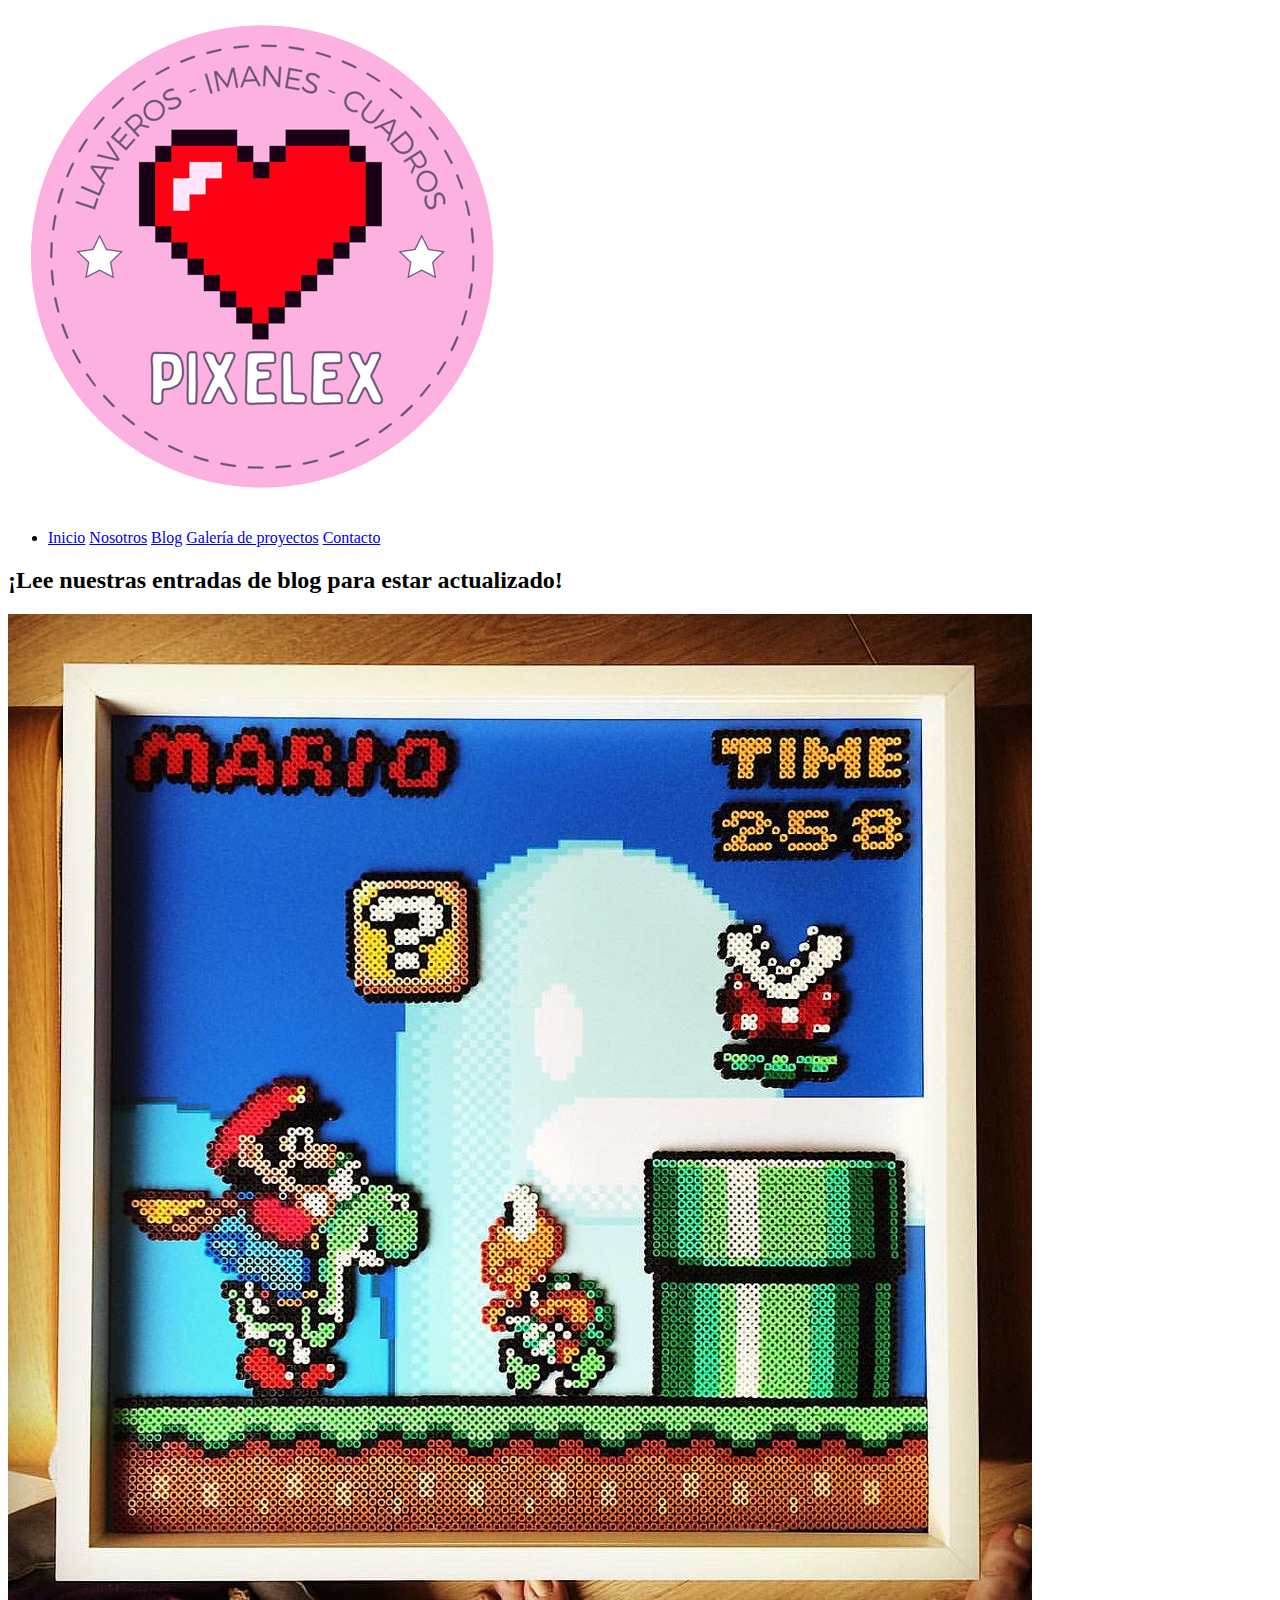
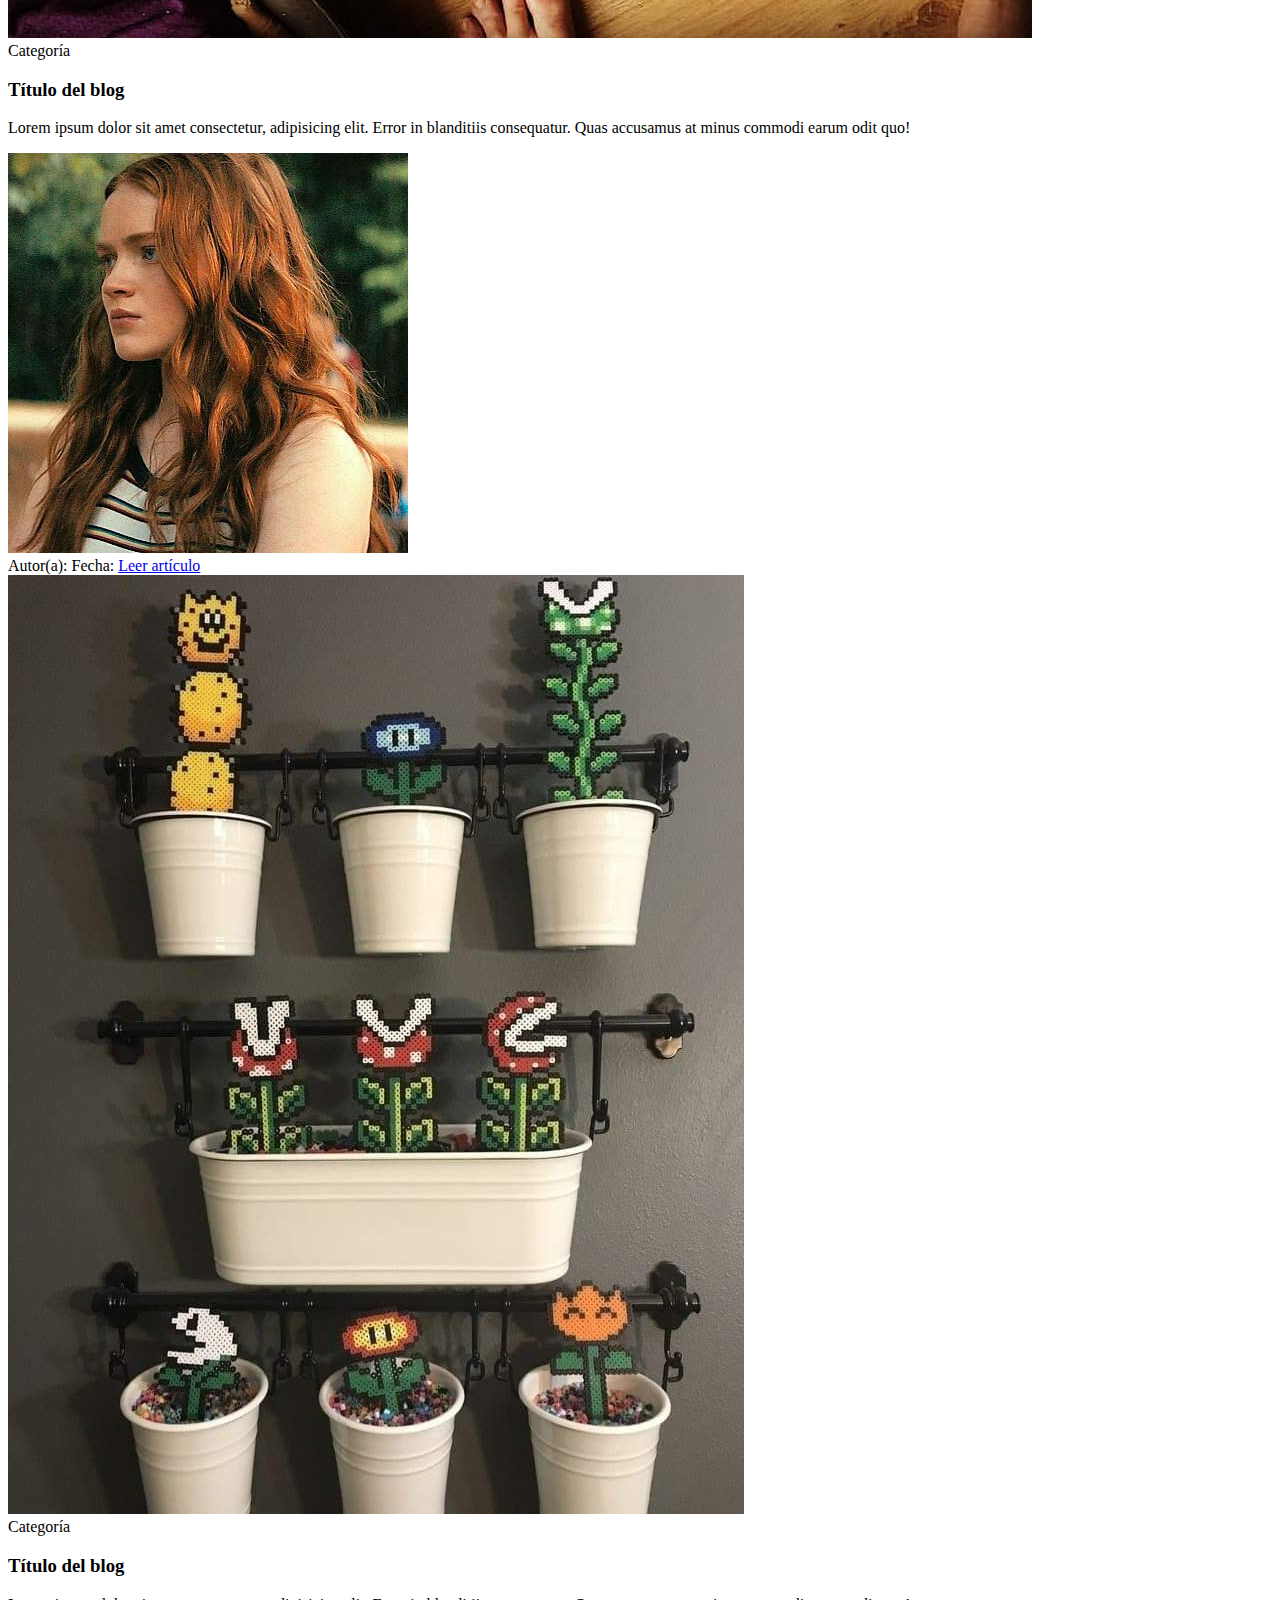
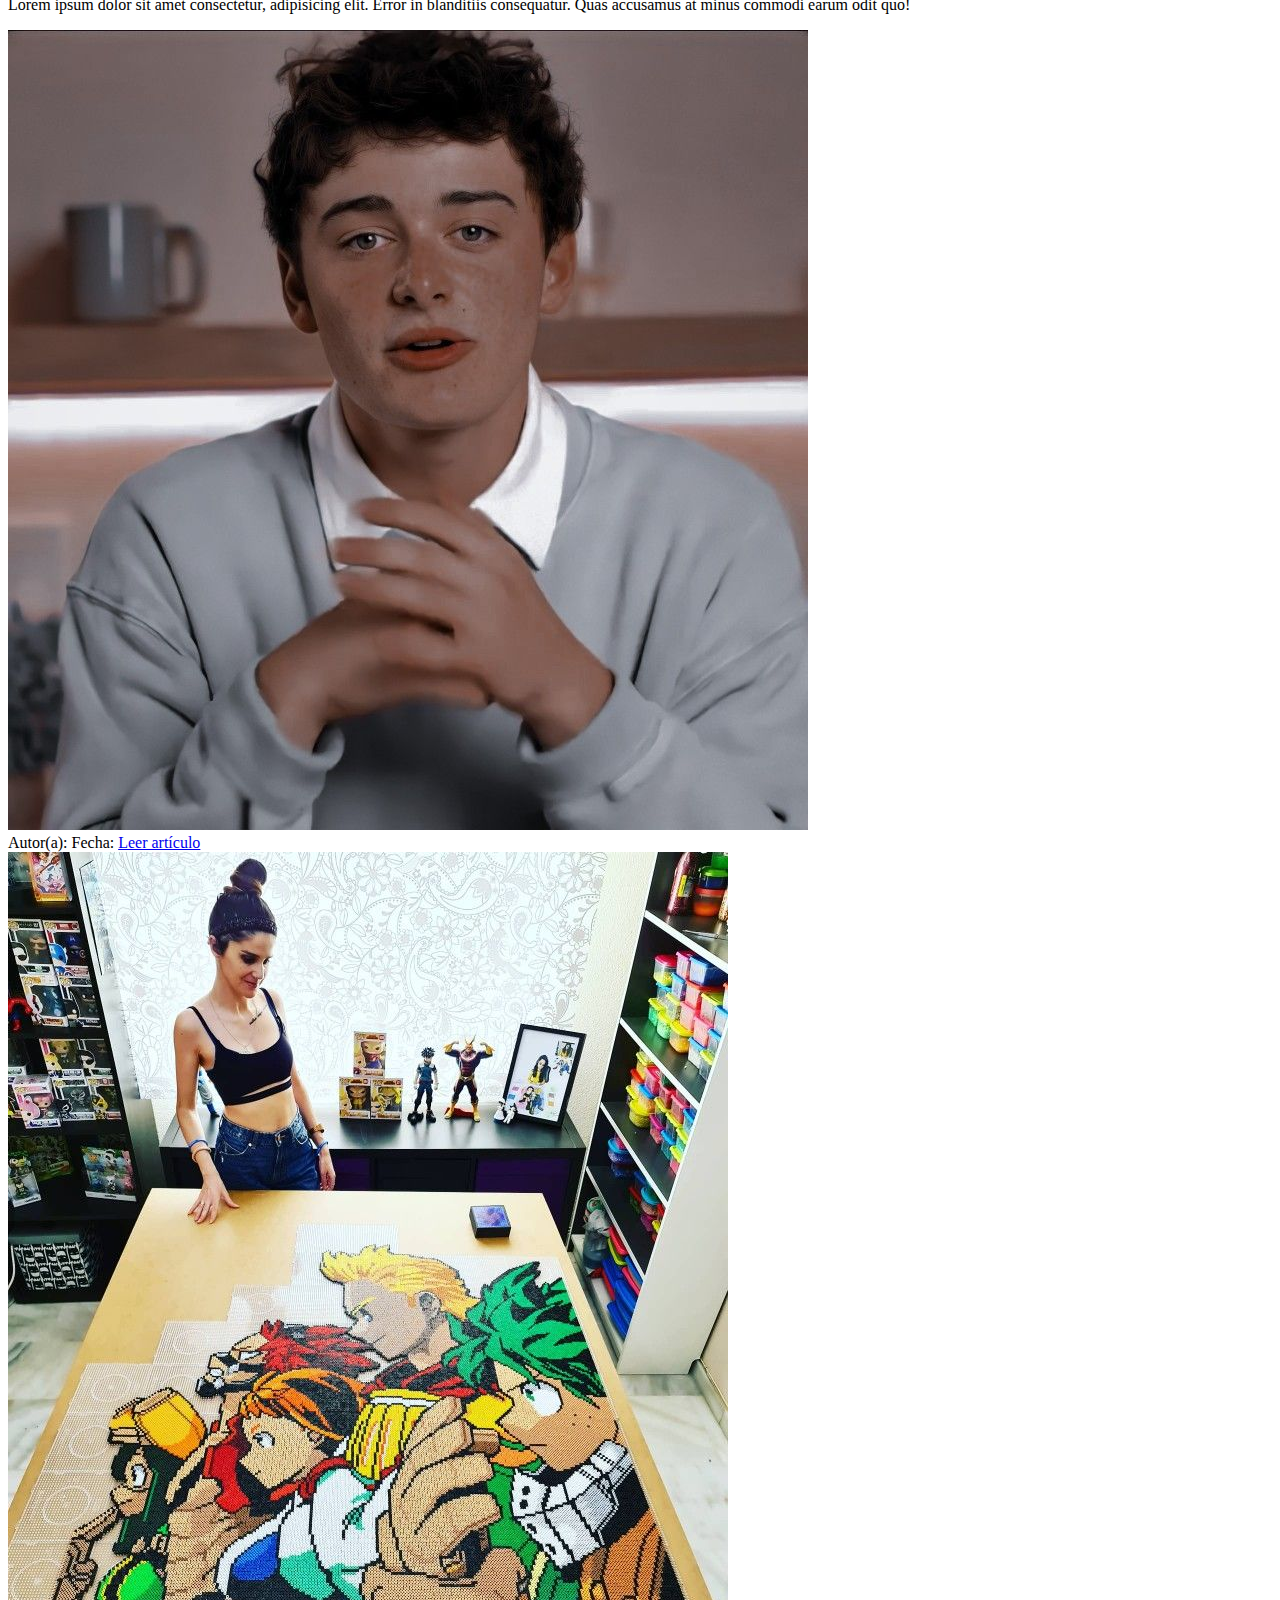
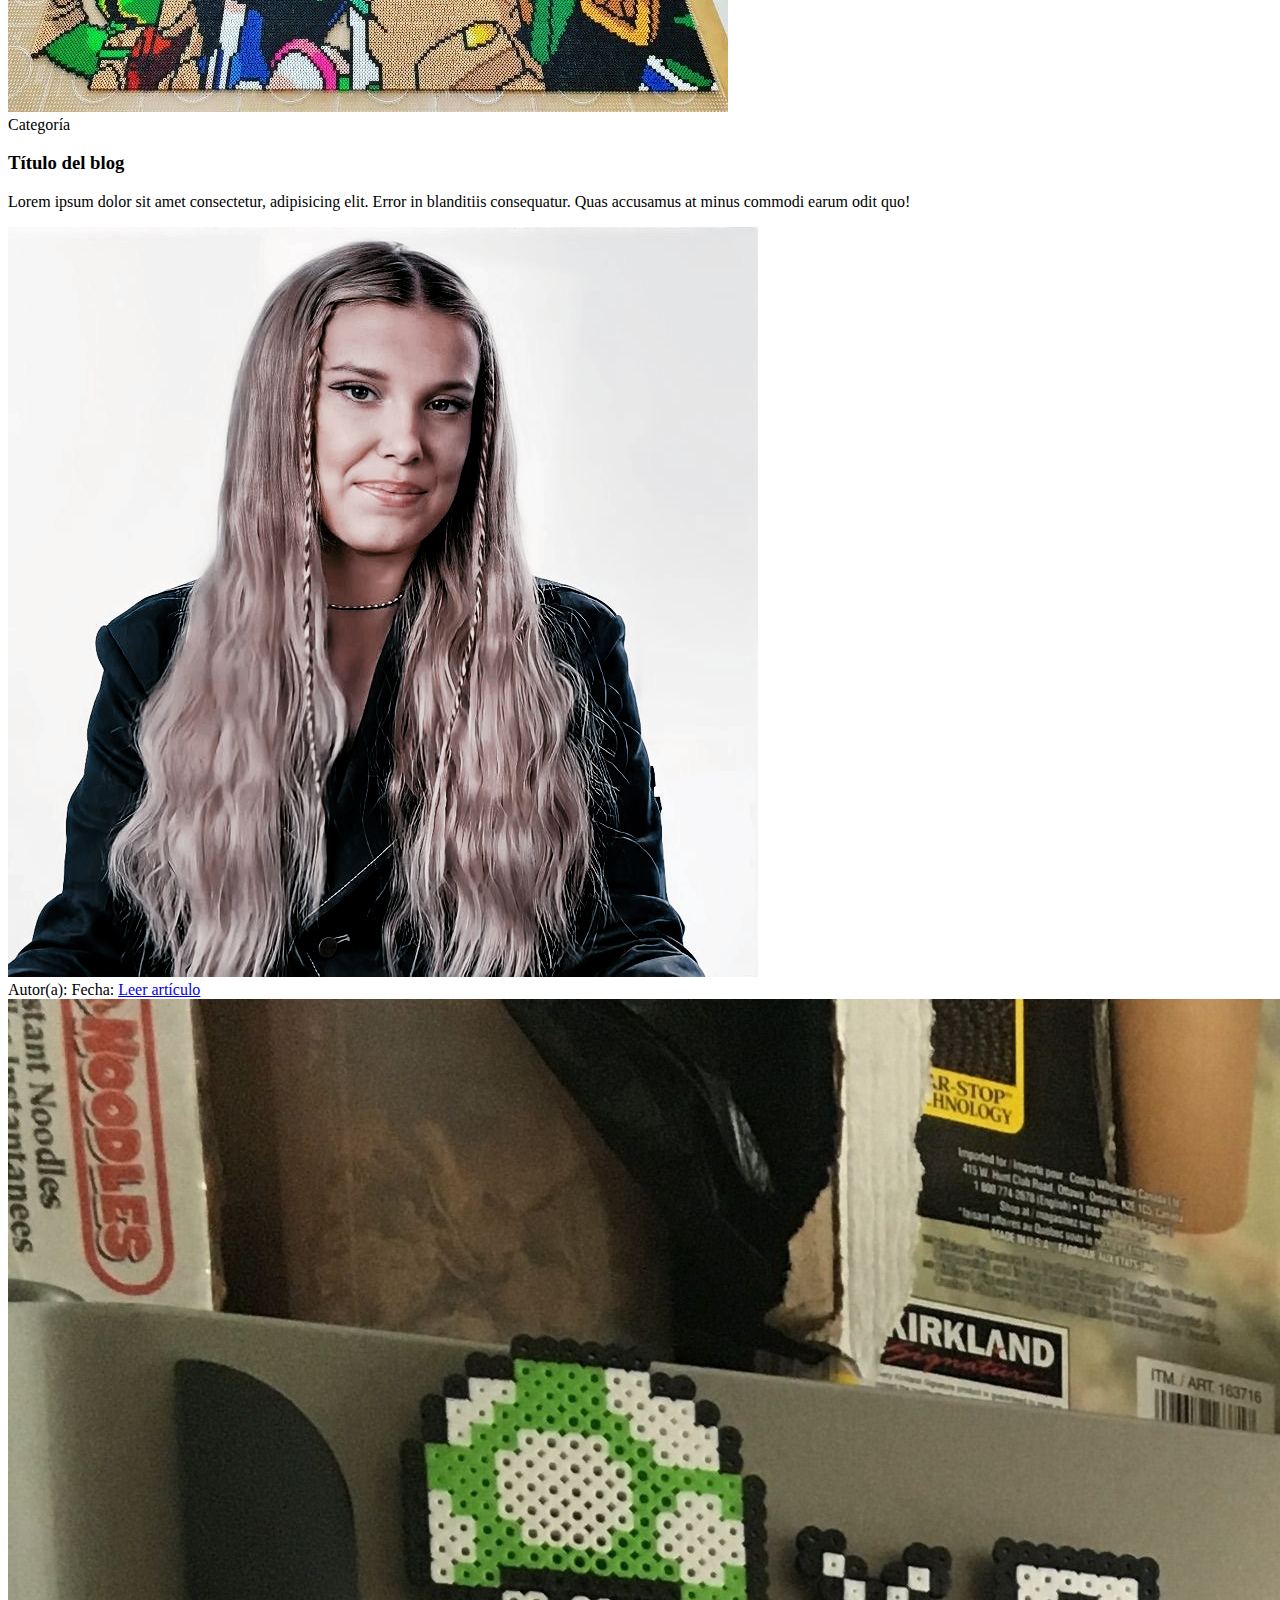
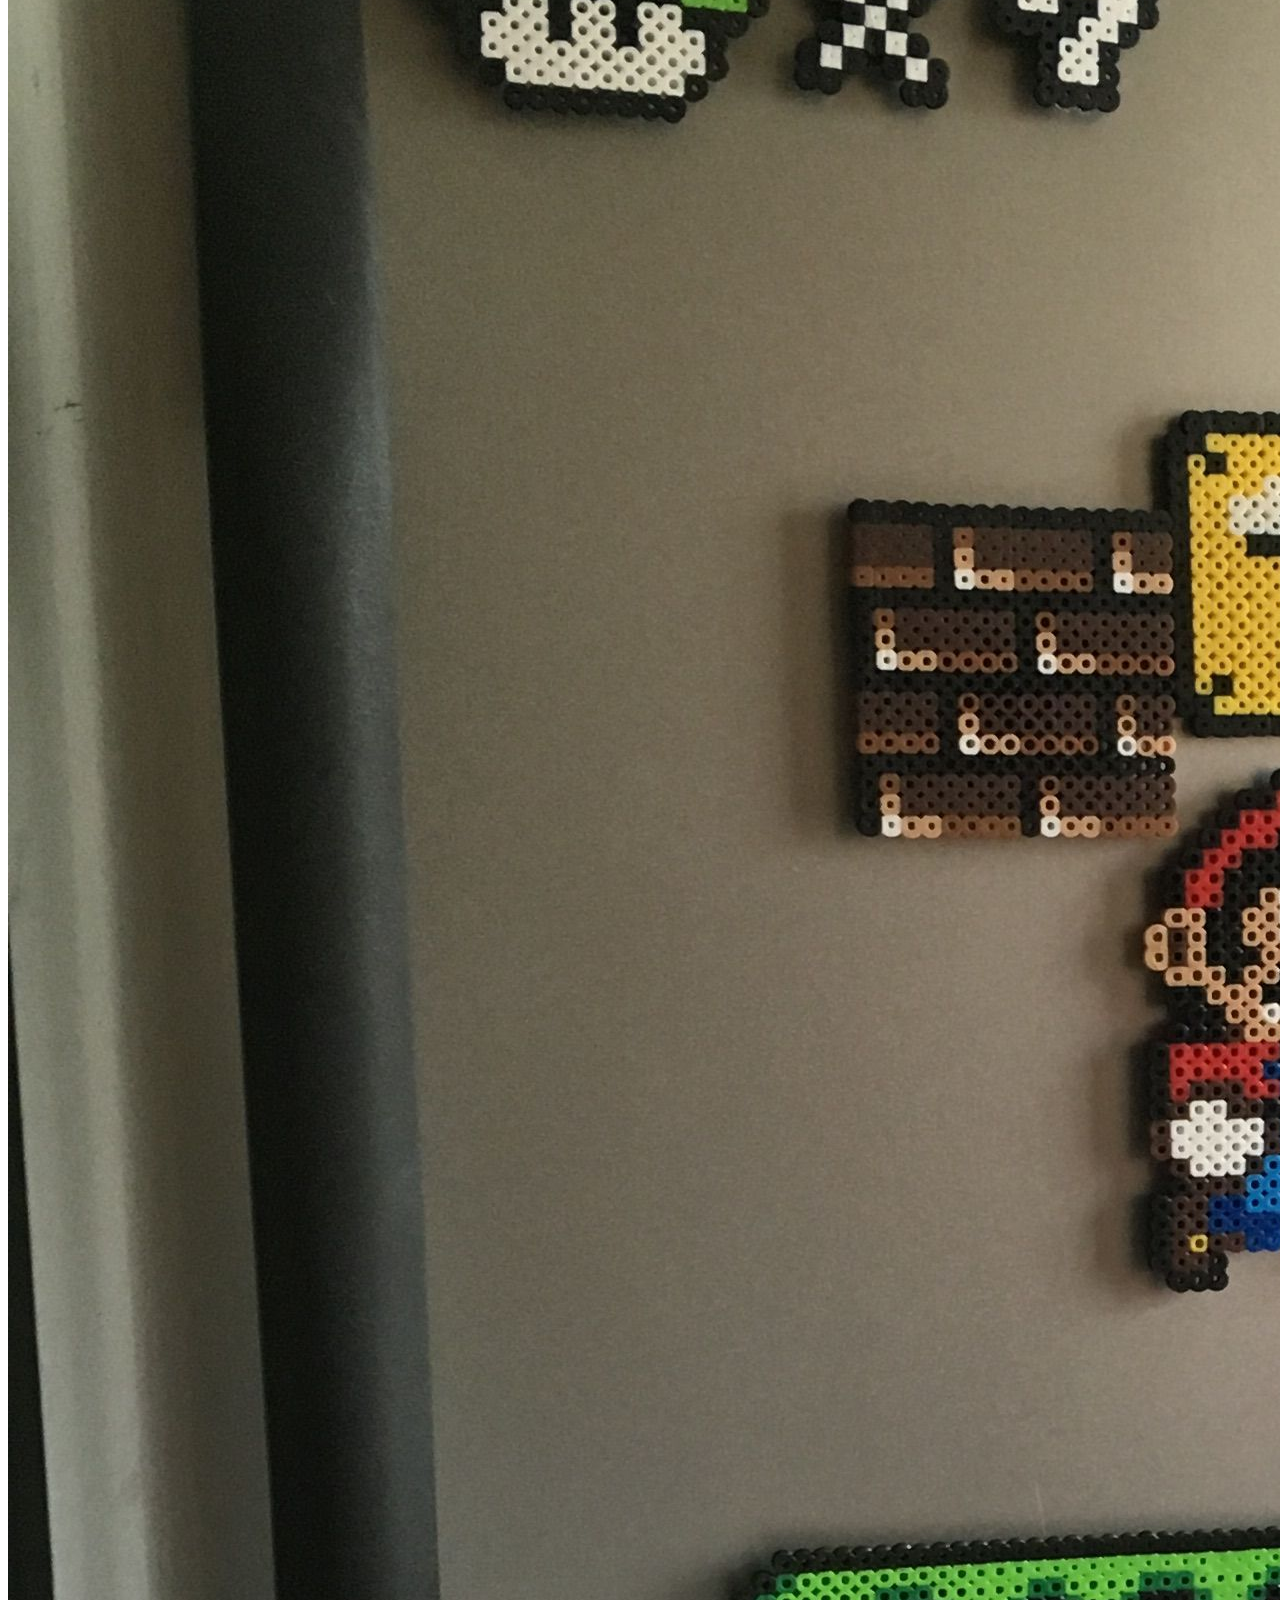
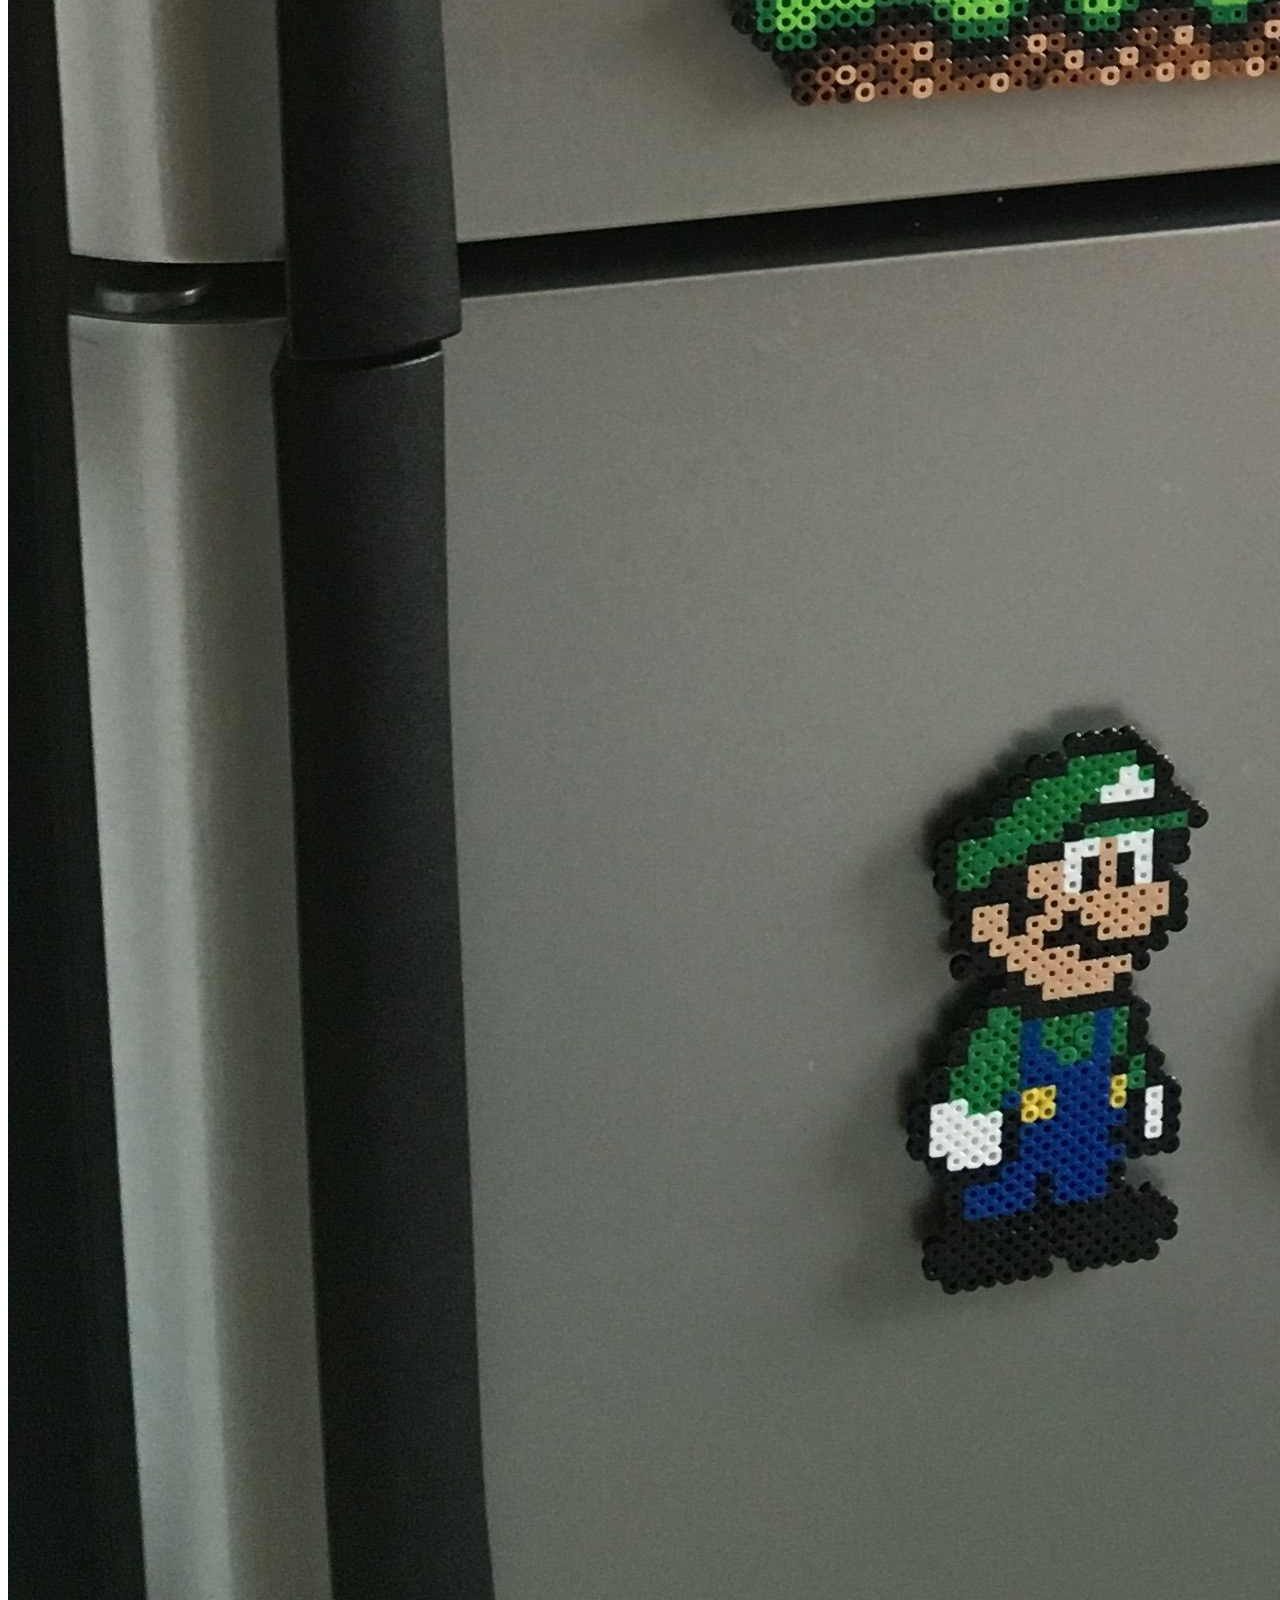
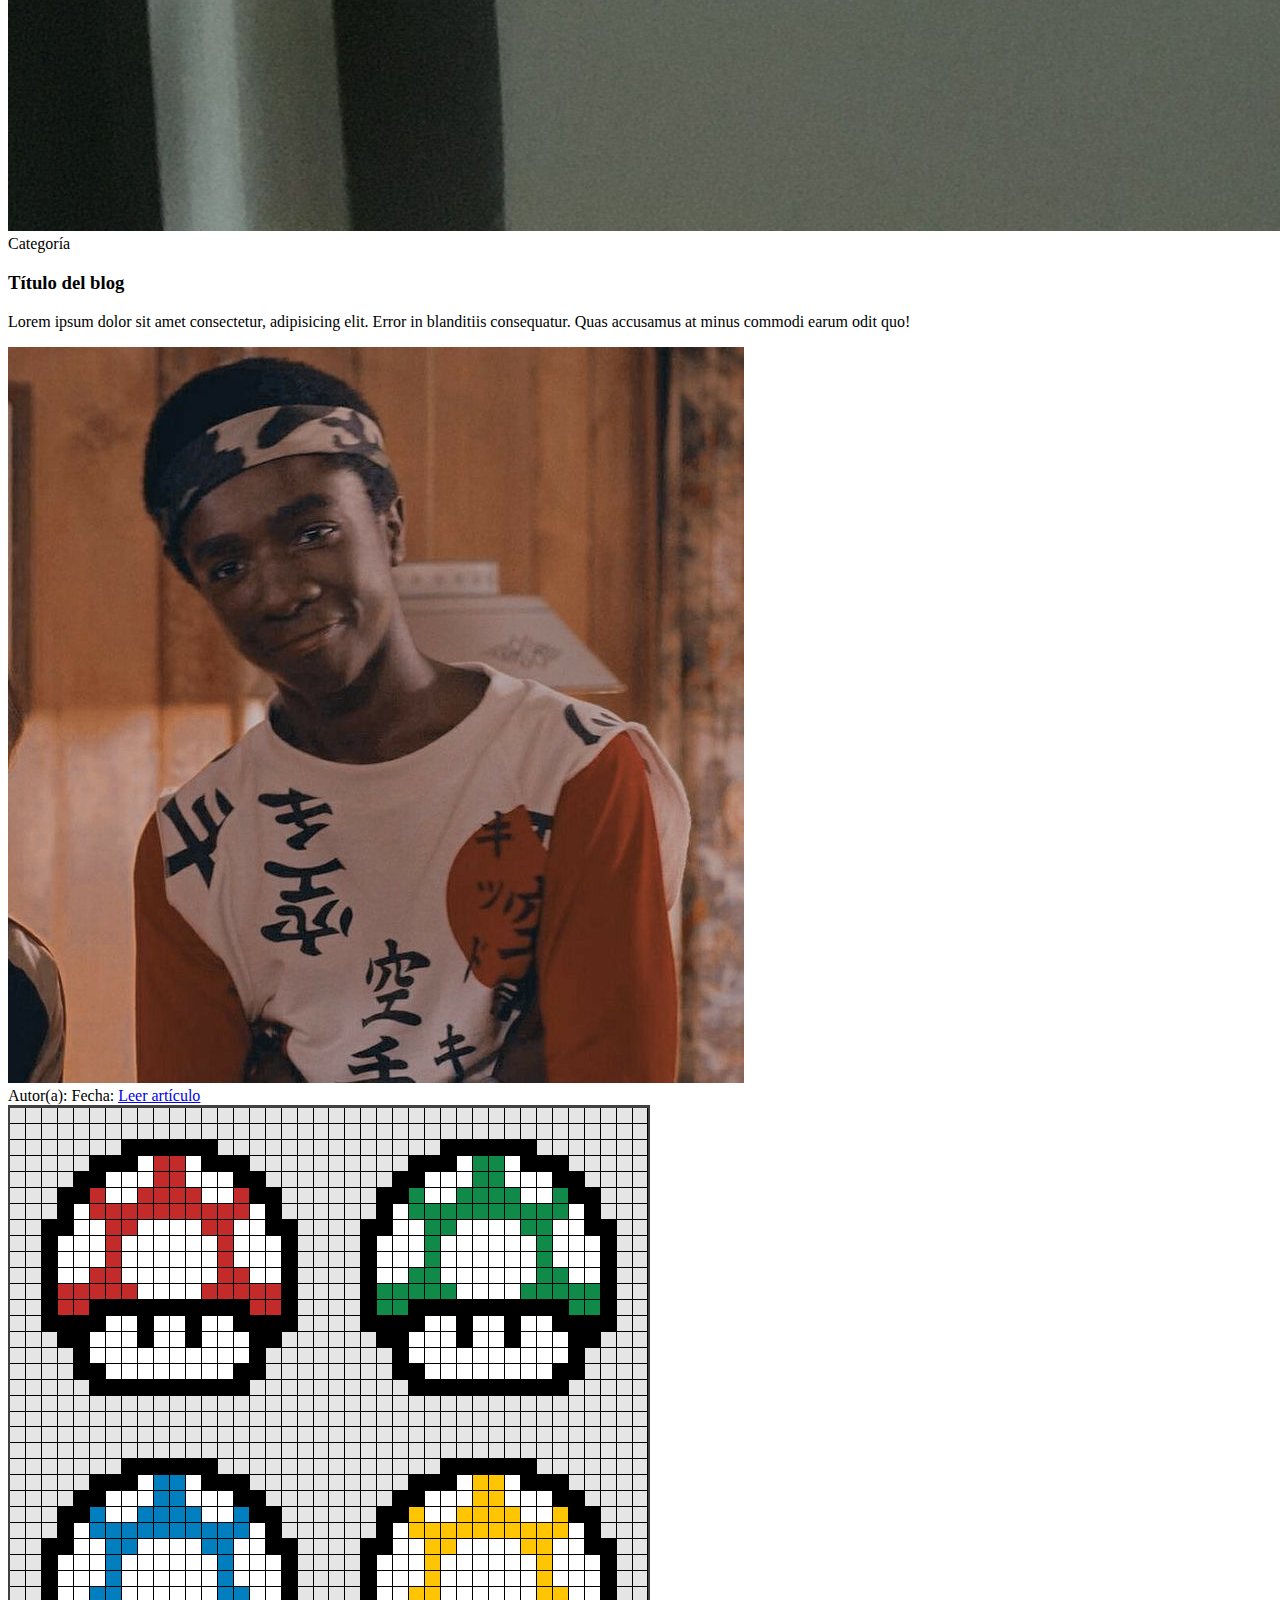
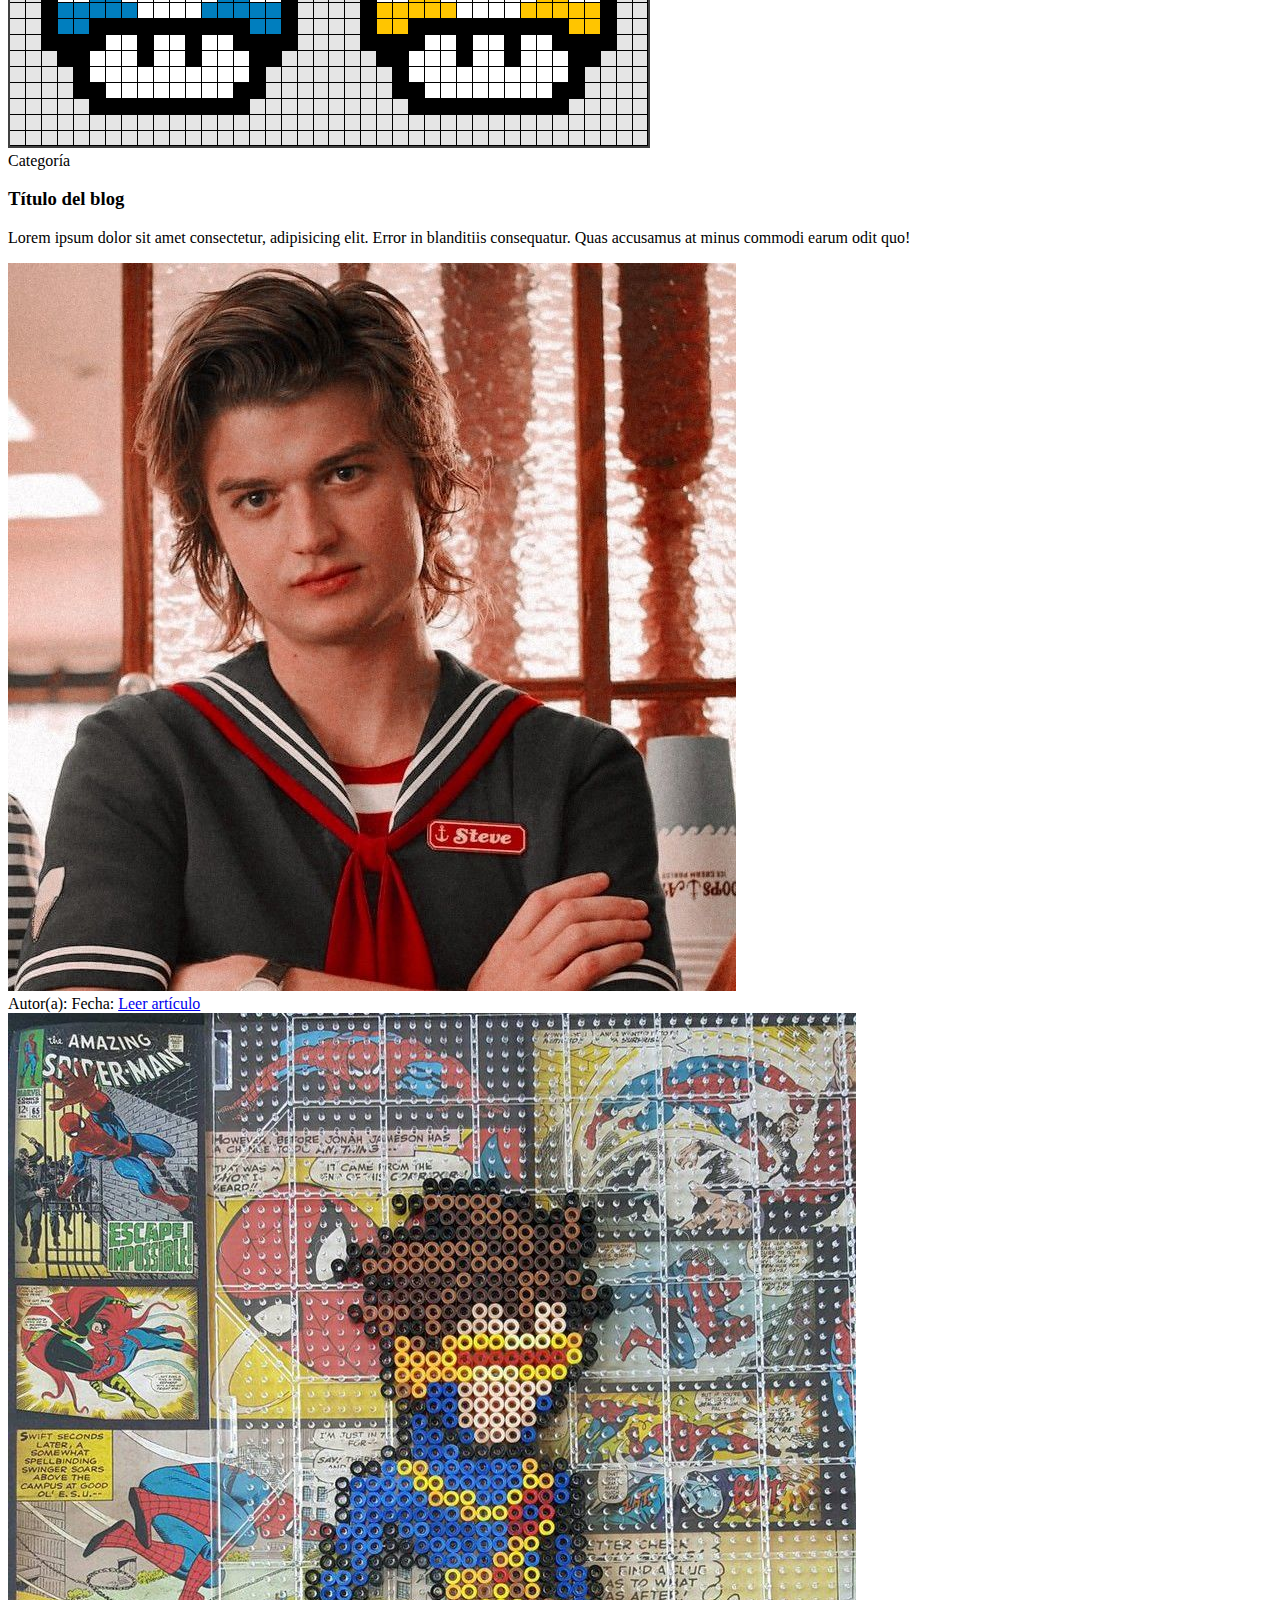
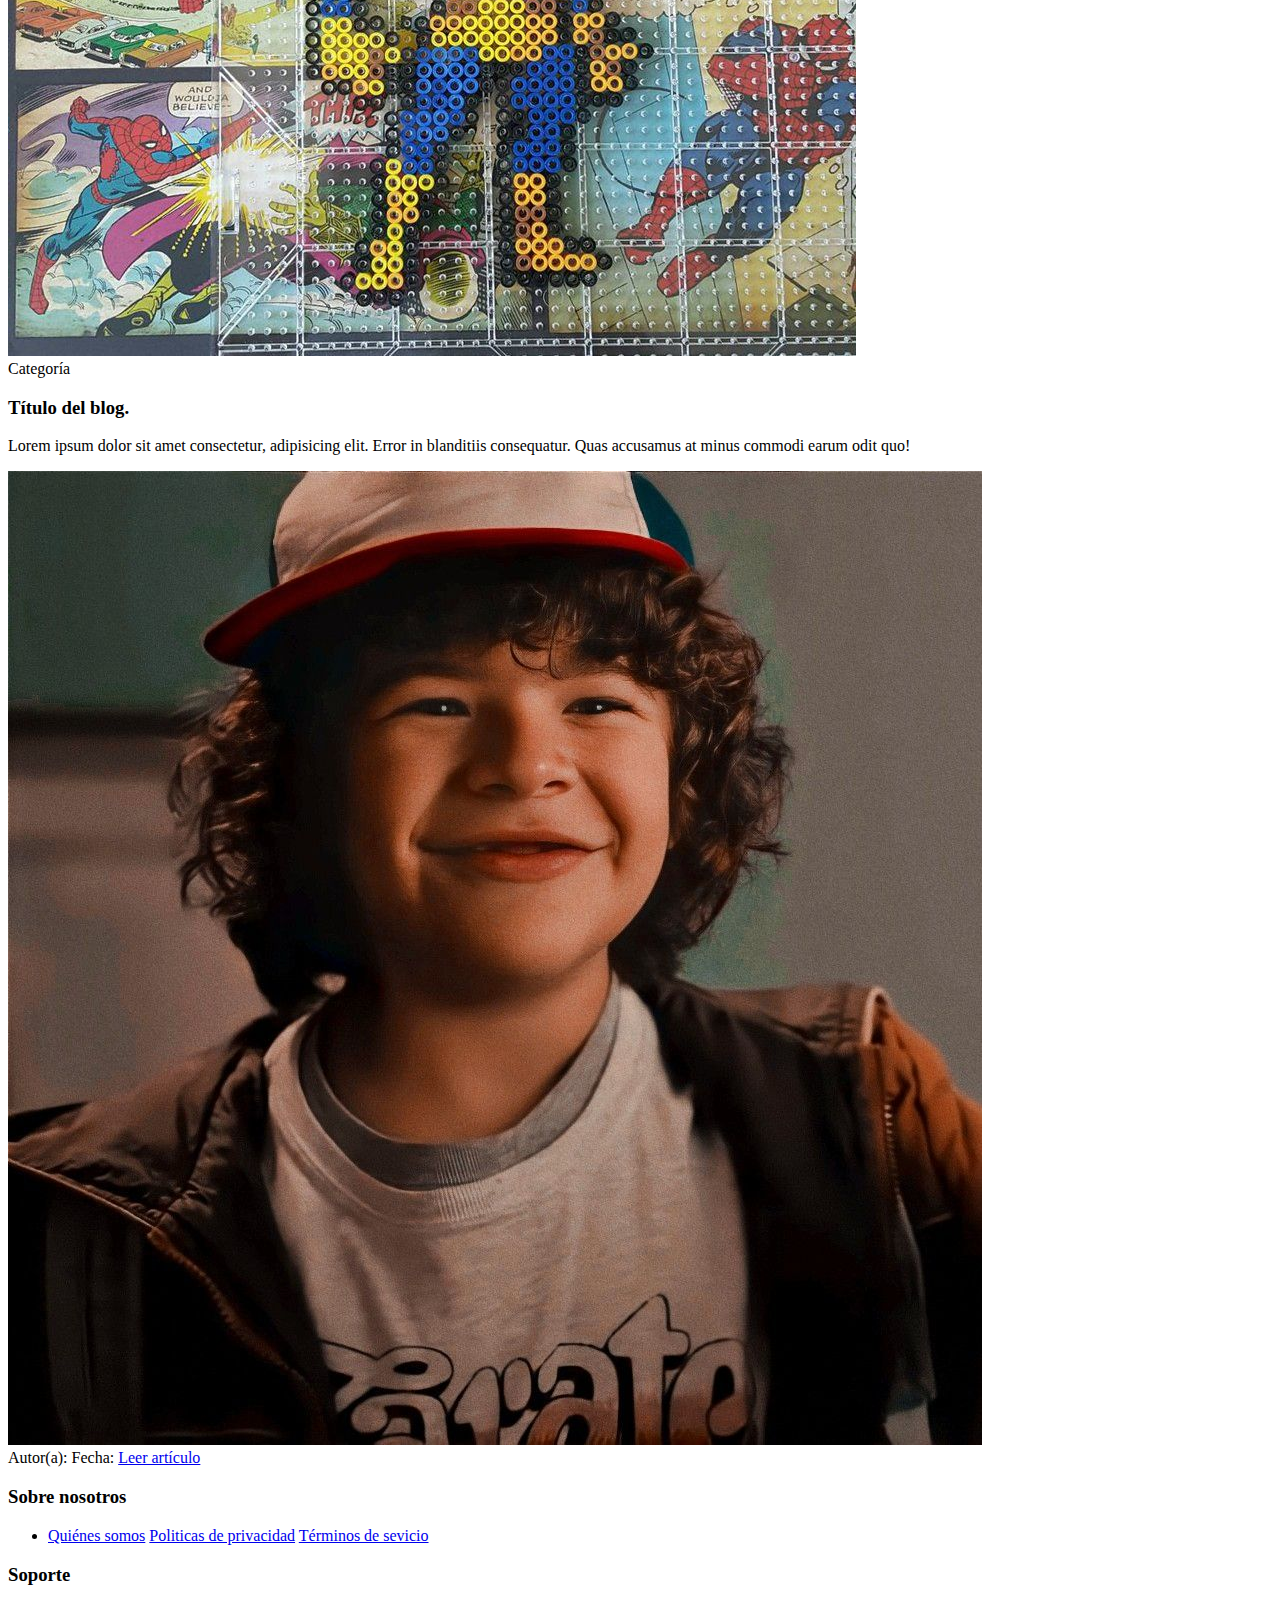
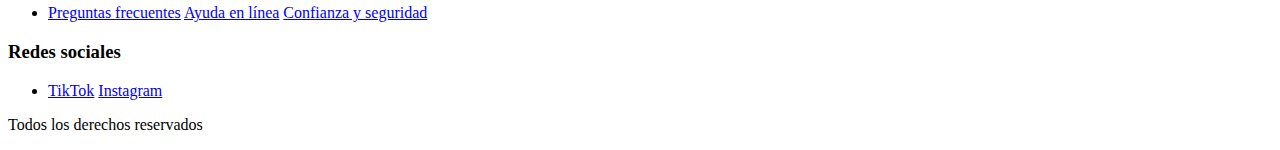
==== pages/blog.html @ 20800e52 "Mi proyecto pixelex-chile" ====
<!DOCTYPE html>
<html lang="es">

<head>
    <meta charset="UTF-8">
    <meta http-equiv="X-UA-Compatible" content="IE=edge">
    <meta name="viewport" content="width=device-width, initial-scale=1.0">
    <!-- Favicon -->
    <link rel="icon" href="../img/Icono.ico">
    <!-- Fuente Roboto -->
    <link rel="preconnect" href="https://fonts.googleapis.com">
    <link rel="preconnect" href="https://fonts.gstatic.com" crossorigin>
    <link href="https://fonts.googleapis.com/css2?family=Roboto&display=swap" rel="stylesheet">
    <link rel="stylesheet" href="../CSS/style.css">
    <title>Pixelex Chile</title>
</head>

<body>
    <header class="header">
        <a href="../index.html">
            <img src="../img/Logo.png" alt="logo-pixelex-chile">
        </a>
        <div>
            <nav>
                <ul>
                    <li>
                        <a href="../index.html">Inicio</a>
                        <a href="../pages/nosotros.html">Nosotros</a>
                        <a href="../pages/blog.html">Blog</a>
                        <a href="../pages/galeria de proyectos.html">Galería de proyectos</a>
                        <a href="../pages/contacto.html">Contacto</a>
                    </li>
                </ul>
            </nav>
        </div>
    </header>
    <!-- Fin del header -->

    <!-- Título -->
    <!-- Incion mensaje imagen -->
    <section class="sobre-nosotros">
        <div class="contenedor sobre-nosotros-grid">
            <div class="texto-nosotros">
                <h2>¡Lee nuestras entradas de blog para estar actualizado!</h2>
            </div>
        </div>
    </section>
    <!-- Fin mensaje imagen -->

    <main>
        <div class="card-wrap">
            <!-- Blog1 -->
            <article class="card">
                <header class="header-card">
                    <img src="../img/img blog1.jfif" alt="img blog1">
                    </header>
                <footer class="footer-card">
                    <div class="categoria-card">
                        <span>Categoría</span>
                    </div>
                    <div class="texto card">
                        <h3>Título del blog</h3>
                        <p>Lorem ipsum dolor sit amet consectetur, adipisicing elit. Error in blanditiis consequatur.
                            Quas accusamus at minus commodi earum odit quo!</p>
                    </div>
                    <div class="perfil-card">
                        <div class="img-perfil-card">
                            <img src="../img/img blogger1.jfif" alt="img blogger1">
                        </div>
                        <div class="text-perfil-card">
                            <span>Autor(a):</span>
                            <span>Fecha:</span>
                            <a href="#">Leer artículo</a>
                        </div>
                    </div>
                </footer>
            </article>

            <!-- Blog2 -->
            <article class="card">
                <header class="header-card">
                    <img src="../img/img blog2.jfif" alt="img blog1">
                </header>
                <footer class="footer-card">
                    <div class="categoria-card">
                        <span>Categoría</span>
                    </div>
                    <div class="texto card">
                        <h3>Título del blog</h3>
                        <p>Lorem ipsum dolor sit amet consectetur, adipisicing elit. Error in blanditiis consequatur.
                            Quas accusamus at minus commodi earum odit quo!</p>
                    </div>
                    <div class="perfil-card">
                        <div class="img-perfil-card">
                            <img src="../img/img blogger2.jfif" alt="img blogger1">
                        </div>
                        <div class="text-perfil-card">
                            <span>Autor(a):</span>
                            <span>Fecha:</span>
                            <a href="#">Leer artículo</a>
                        </div>
                    </div>
                </footer>
            </article>

            <!-- Blog3 -->
            <article class="card">
                <header class="header-card">
                    <img src="../img/img blog3.jfif" alt="img blog1">
                </header>
                <footer class="footer-card">
                    <div class="categoria-card">
                        <span>Categoría</span>
                    </div>
                    <div class="texto card">
                        <h3>Título del blog</h3>
                        <p>Lorem ipsum dolor sit amet consectetur, adipisicing elit. Error in blanditiis consequatur.
                            Quas accusamus at minus commodi earum odit quo!</p>
                    </div>
                    <div class="perfil-card">
                        <div class="img-perfil-card">
                            <img src="../img/img blogger3.png" alt="img blogger1">
                        </div>
                        <div class="text-perfil-card">
                            <span>Autor(a):</span>
                            <span>Fecha:</span>
                            <a href="#">Leer artículo</a>
                        </div>
                    </div>
                </footer>
            </article>

            <!-- Blog4 -->
            <article class="card">
                <header class="header-card">
                    <img src="../img/img blog4.jfif" alt="img blog1">
                </header>
                <footer class="footer-card">
                    <div class="categoria-card">
                        <span>Categoría</span>
                    </div>
                    <div class="texto card">
                        <h3>Título del blog</h3>
                        <p>Lorem ipsum dolor sit amet consectetur, adipisicing elit. Error in blanditiis consequatur.
                            Quas accusamus at minus commodi earum odit quo!</p>
                    </div>
                    <div class="perfil-card">
                        <div class="img-perfil-card">
                            <img src="../img/img blogger4.jfif" alt="img blogger1">
                        </div>
                        <div class="text-perfil-card">
                            <span>Autor(a):</span>
                            <span>Fecha:</span>
                            <a href="#">Leer artículo</a>
                        </div>
                    </div>
                </footer>
            </article>

            <!-- Blog5 -->
            <article class="card">
                <header class="header-card">
                    <img src="../img/img blog5.png" alt="img blog1">
                </header>
                <footer class="footer-card">
                    <div class="categoria-card">
                        <span>Categoría</span>
                    </div>
                    <div class="texto card">
                        <h3>Título del blog</h3>
                        <p>Lorem ipsum dolor sit amet consectetur, adipisicing elit. Error in blanditiis consequatur.
                            Quas accusamus at minus commodi earum odit quo!</p>
                    </div>
                    <div class="perfil-card">
                        <div class="img-perfil-card">
                            <img src="../img/img blogger5.jfif" alt="img blogger1">
                        </div>
                        <div class="text-perfil-card">
                            <span>Autor(a):</span>
                            <span>Fecha:</span>
                            <a href="#">Leer artículo</a>
                        </div>
                    </div>
                </footer>
            </article>

            <!-- Blog6 -->
            <article class="card">
                <header class="header-card">
                    <img src="../img/img blog6.jfif" alt="img blog1">
                </header>
                <footer class="footer-card">
                    <div class="categoria-card">
                        <span>Categoría</span>
                    </div>
                    <div class="texto card">
                        <h3>Título del blog.</h3>
                        <p>Lorem ipsum dolor sit amet consectetur, adipisicing elit. Error in blanditiis consequatur.
                            Quas accusamus at minus commodi earum odit quo!</p>
                    </div>
                    <div class="perfil-card">
                        <div class="img-perfil-card">
                            <img src="../img/img blogger6.jfif" alt="img blogger1">
                        </div>
                        <div class="text-perfil-card">
                            <span>Autor(a):</span>
                            <span>Fecha:</span>
                            <a href="#">Leer artículo</a>
                        </div>
                    </div>
                </footer>
            </article>
        </div>
    </main>
    <!-- Inicio footer -->
    <footer class="footer grid-footer contenedor-footer">
        <div>
            <h3>Sobre nosotros</h3>
            <nav>
                <ul>
                    <li>
                        <a href="#">Quiénes somos</a>
                        <a href="#">Politicas de privacidad</a>
                        <a href="#">Términos de sevicio</a>
                    </li>
                </ul>
            </nav>
        </div>
        <div>
            <h3>Soporte</h3>
            <nav>
                <ul>
                    <li>
                        <a href="#">Preguntas frecuentes</a>
                        <a href="#">Ayuda en línea</a>
                        <a href="#">Confianza y seguridad</a>
                    </li>
                </ul>
            </nav>
        </div>
        <div>
            <h3>Redes sociales</h3>
            <nav>
                <ul>
                    <li>

                        <a href="https://www.tiktok.com/@pixelex_chile?lang=es" target="_blank">TikTok</a>
                        <a href="https://www.instagram.com/pixelex_chile/?hl=es-la" target="_blank">Instagram</a>
                    </li>
                </ul>
            </nav>
        </div>
        <p>Todos los derechos reservados</p>
    </footer>
</body>

</html>
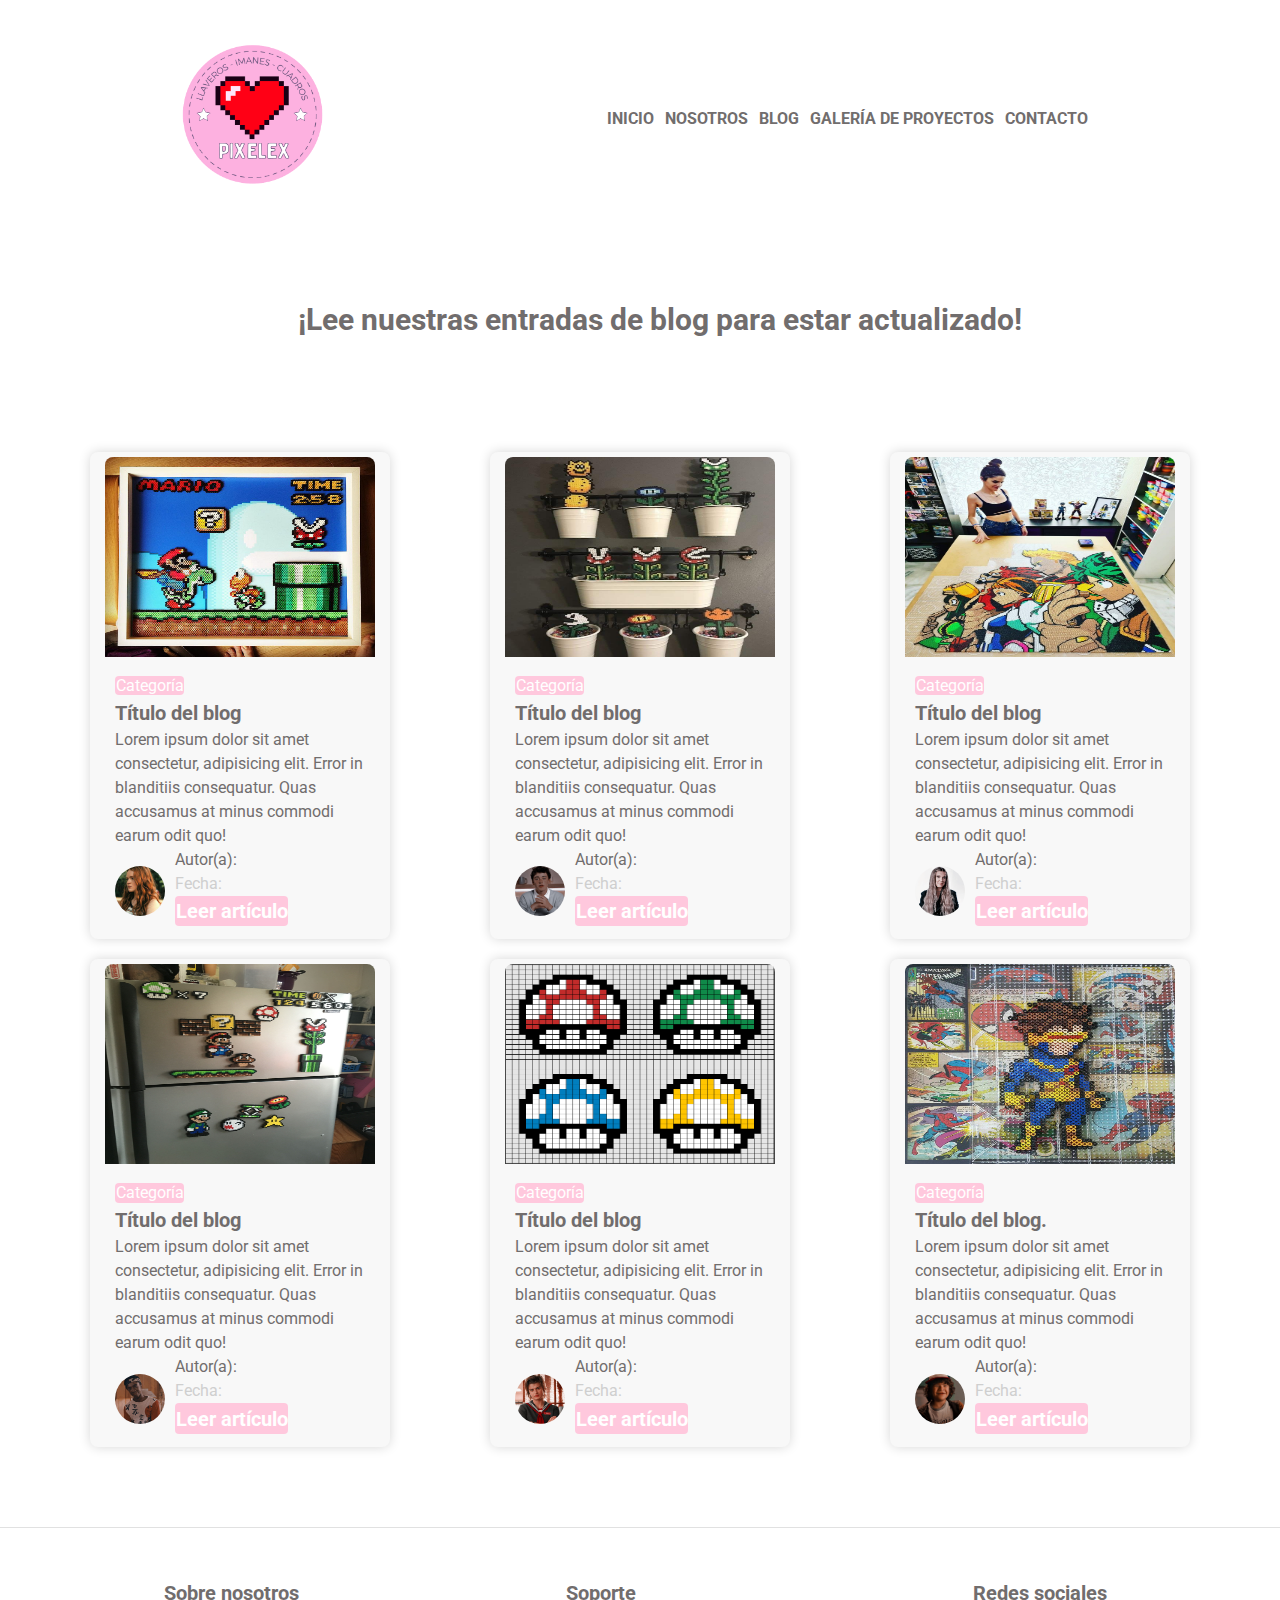
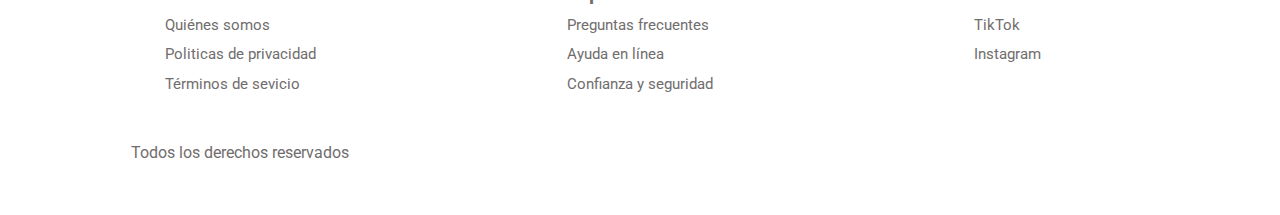
==== commit ba68aea2: "Corregí un error al vincular mis páginas con la hoja de estilos" ====
--- a/pages/blog.html
+++ b/pages/blog.html
@@ -11,7 +11,7 @@
     <link rel="preconnect" href="https://fonts.googleapis.com">
     <link rel="preconnect" href="https://fonts.gstatic.com" crossorigin>
     <link href="https://fonts.googleapis.com/css2?family=Roboto&display=swap" rel="stylesheet">
-    <link rel="stylesheet" href="../CSS/style.css">
+    <link rel="stylesheet" href="../css/style.css">
     <title>Pixelex Chile</title>
 </head>
 
--- a/css/style.css
+++ b/css/style.css
@@ -0,0 +1,510 @@
+* {
+    margin: 0;
+    padding: 0;
+    box-sizing: border-box;
+    font-family: "roboto";
+    color: rgb(113, 109, 109);
+    text-decoration: none;
+    list-style: none;
+    line-height: 1.5;
+
+}
+
+/* Clases */
+
+.header {
+    display: flex;
+    justify-content: space-around;
+    align-items: center;
+    font-weight: bolder;
+    margin: 20px;
+    padding: 20px;
+}
+
+.header img {
+    width: 150px;
+    height: 150px;
+}
+
+.header nav {
+    text-transform: uppercase;
+}
+
+.header nav a:hover {
+    background-color: #ffc8dd;
+    border-radius: 15px;
+
+}
+
+.header ul {
+    list-style: none;
+    padding: 10px;
+}
+
+.header li a {
+    padding: 7px 7px 7px 0;
+}
+
+.hero {
+    background-image: url(../img/fondo.png);
+    background-repeat: no-repeat;
+    background-size: cover;
+    height: 550px;
+}
+
+.btn {
+    background-color: #ffc8dd;
+    display: block;
+    color: whitesmoke;
+    text-transform: uppercase;
+    padding: 10px;
+    transition: background-color .3s ease-out;
+    text-align: center;
+}
+
+.btn:hover {
+    background-color: #ffafcc;
+}
+
+
+/* Utilidades */
+
+.max-width-300 {
+    max-width: 300px;
+}
+
+h2 {
+    text-align: center;
+}
+
+
+/* Selectores globales */
+
+img {
+    max-width: 100%;
+}
+
+h2 {
+    font-size: 30px;
+}
+
+h3 {
+    font-size: 20px;
+}
+
+/* Categorias */
+
+.categorias h2 {
+    text-align: center;
+    padding: 20px;
+}
+
+.contenedor div a {
+    text-align: center;
+    display: block;
+    margin: 5px 0;
+    padding: 20px;
+    font-size: 20px;
+}
+
+.contenedor img {
+    width: 600px;
+    height: 400px;
+}
+
+
+.contenedor div a:hover {
+    background-color: #ffc8dd;
+    border-bottom-left-radius: 20px;
+    border-bottom-right-radius: 20px;
+}
+
+.listado-categorias {
+    display: grid;
+    padding: 40px 10px;
+    grid-template-columns: repeat(3, 1fr);
+    gap: 10px;
+    justify-items: center;
+}
+
+/* Sobre nosotros */
+
+.sobre-nosotros {
+
+    padding: 100px o;
+    background-repeat: no-repeat;
+    background-size: 100%, 1440px;
+    background-position: left center;
+}
+
+.sobre-nosotros-grid {
+    display: grid;
+    grid-template-columns: 1;
+    margin: 40px 0;
+    gap: 40px;
+    padding: 40px;
+    justify-content: center;
+    text-align: justify;
+}
+
+.texto-nosotros {
+    grid-column: 2 / 3;
+    text-align: center;
+}
+
+
+/* Footer */
+
+.footer {
+    border-top: 1px solid #e1e1e1;
+    margin-top: 50px;
+    padding: 50px;
+    justify-items: center;
+}
+
+.grid-footer {
+    display: grid;
+    grid-template-columns: repeat(3, 1fr);
+
+    gap: 20px;
+}
+
+.contenedor-footer div a {
+    text-align: center;
+    display: block;
+    margin: 5px 0;
+    padding: 20px;
+    font-size: 20px;
+}
+
+.footer li a {
+    margin: 5px 0;
+    padding: 1px;
+    font-size: 15px;
+    text-align: start;
+}
+
+.footer p {
+    margin-top: 20px;
+}
+
+
+/* Nosotros */
+
+.contenido-nosotros {
+    display: grid;
+    margin: 50px;
+    padding: 0 40px;
+    grid-template-columns: 1fr 2fr;
+    column-gap: 40px;
+}
+
+.contenido-nosotros img {
+    width: 100%;
+}
+
+.informacion-nosotros {
+    display: flex;
+    flex-direction: column;
+    justify-content: center;
+    text-align: justify;
+}
+
+
+/* Blog */
+
+article.card {
+    max-width: 300px;
+    background-color: #f8f8f8;
+    border-radius: 8px;
+    margin: 10px;
+    padding: 5px 15px;
+    box-shadow: 0 0 12px #d7d7d7;
+}
+
+.header-card img {
+    border-radius: 8px 8px 0 0;
+    max-height: 200px;
+    height: 200px;
+    width: 100%;
+}
+
+.categoria-card {
+    margin-top: 10px;
+}
+
+.categoria-card span,
+.text-perfil-card a {
+    background-color: #ffc8dd;
+    color: white;
+    padding: .20px .50px;
+    border-radius: 4px;
+    margin-bottom: 8px;
+}
+
+.card footer {
+    padding: 0 10px;
+}
+
+.perfil-card {
+    display: flex;
+    align-items: center;
+}
+
+.img-perfil-card {
+    display: flex;
+}
+
+.img-perfil-card img {
+    width: 50px;
+    margin: 10px 10px 10px 0;
+    border-radius: 50%;
+}
+
+.text-perfil-card {
+    display: flex;
+    flex-flow: column;
+}
+
+.text-perfil-card span:nth-child(2) {
+    color: #cfcfcf;
+}
+
+.card-wrap {
+    display: grid;
+    grid-template-columns: repeat(2, 2fr);
+    justify-items: center;
+    margin: 20px;
+    padding: 20px;
+}
+
+.text-perfil-card a {
+    font-size: 20px;
+    font-weight: bold;
+}
+
+
+/* Galería */
+
+.img-galeria {
+    width: 100%;
+}
+
+.img-galeria img {
+    width: 100%;
+    height: 100%;
+    padding: 10px;
+
+}
+
+.galeria {
+    padding: 40px;
+    width: 100%;
+    margin: auto;
+    display: grid;
+    grid-template-columns: repeat(3, 1fr);
+    column-gap: .50px;
+    row-gap: .50px;
+}
+
+
+/* Contacto */
+
+.formulario-contacto {
+    width: 100%;
+    height: 650px;
+    display: flex;
+    justify-content: center;
+    align-items: center;
+}
+
+.formulario-contacto h3{
+    text-align: center;
+    margin: 10px 0;
+}
+
+form{
+    background-color: white;
+    width: 30%;
+    padding: 10px 0;
+    border-radius: 10px;
+    box-shadow: 0 0 12px #d7d7d7;
+
+}
+
+.form{
+    width: 100%;
+    margin: auto;
+}
+
+form .grupo{
+    position: relative;
+    margin: 45px;
+}
+
+input, textarea{
+    background: none;
+    color: gray;
+    font-size: 18px;
+    padding: 10px 10px 10px 5px;
+    display: block;
+    width: 100%;
+    border: none;
+    border-bottom: 1px solid gray;
+    resize: none;
+}
+
+input:focus,textarea:focus{
+    outline: none;
+    color: rgb(94, 93, 93);
+}
+
+input:focus~label, input:valid~label,textarea:focus~label, textarea:valid~label{
+    position: absolute;
+    top: -14px;
+    font-size: 12px;
+    color: #ffc8dd
+}
+
+label{
+    color: gray;
+    font-size: 16px;
+    position: absolute;
+    left: 5px;
+    top: 10px;
+    transition: 0.5s ease all;
+    pointer-events: none;
+}
+
+input:focus~.barra::before,textarea:focus~.barra::before{
+    width: 100%;
+}
+
+.barra{
+    position: relative;
+    display: block;
+    width: 100%;
+}
+
+.barra::before{
+    content: "";
+    height: 2px;
+    width: 0;
+    bottom: 0;
+    position: absolute;
+    transition: .3s ease all;
+    left: 0%;
+}
+
+.button{
+    display: block;
+    width: 100px;
+    height: 40px;
+    border: none;
+    color: white;
+    font-weight: bold;
+    border-radius: 4px;
+    font-size: 16px;
+    margin: 10px auto;
+    background: #ffafcc;
+    cursor:pointer;
+}
+
+
+
+@media(max-width: 1920px) {
+
+    .galeria {
+        grid-template-columns: repeat(3, 1fr);
+    }
+
+    .header {
+        flex-direction: row;
+    }
+
+    .listado-categorias {
+        grid-template-columns: repeat(2, 1fr);
+    }
+
+    .contenido-nosotros {
+        grid-template-columns: repeat(2, 2fr);
+        padding: 20px;
+    }
+
+    .card-wrap {
+        grid-template-columns: repeat(3, 3fr);
+
+    }
+
+    form{
+       width: 40%;
+    }
+}
+
+
+
+
+
+    @media(max-width: 769px) {
+        .galeria {
+            grid-template-columns: repeat(2, 1fr);
+        }
+
+        .header {
+            flex-direction: column;
+        }
+
+        .listado-categorias {
+            grid-template-columns: 1fr;
+
+        }
+
+        .contenido-nosotros {
+            grid-template-columns: repeat(1, 2fr);
+            padding: 0;
+        }
+
+        .card-wrap {
+            grid-template-columns: repeat(2, 2fr);
+
+        }
+
+        form{
+            width: 60%;
+         }
+
+    }
+
+    @media(max-width: 426px) {
+        .galeria {
+            grid-template-columns: repeat(1, 1fr);
+        }
+    
+        .header {
+            flex-direction: column;
+        }
+    
+    
+        .listado-categorias {
+            grid-template-columns: 1fr;
+            gap: 20px;
+        }
+    
+        .contenido-nosotros {
+            grid-template-columns: repeat(1, 2fr);
+            padding: 0;
+        }
+    
+        .card-wrap {
+            grid-template-columns: 1fr;
+            justify-items: center;
+    
+        }
+    
+        form{
+            width: 90%;
+         }
+
+
+
+}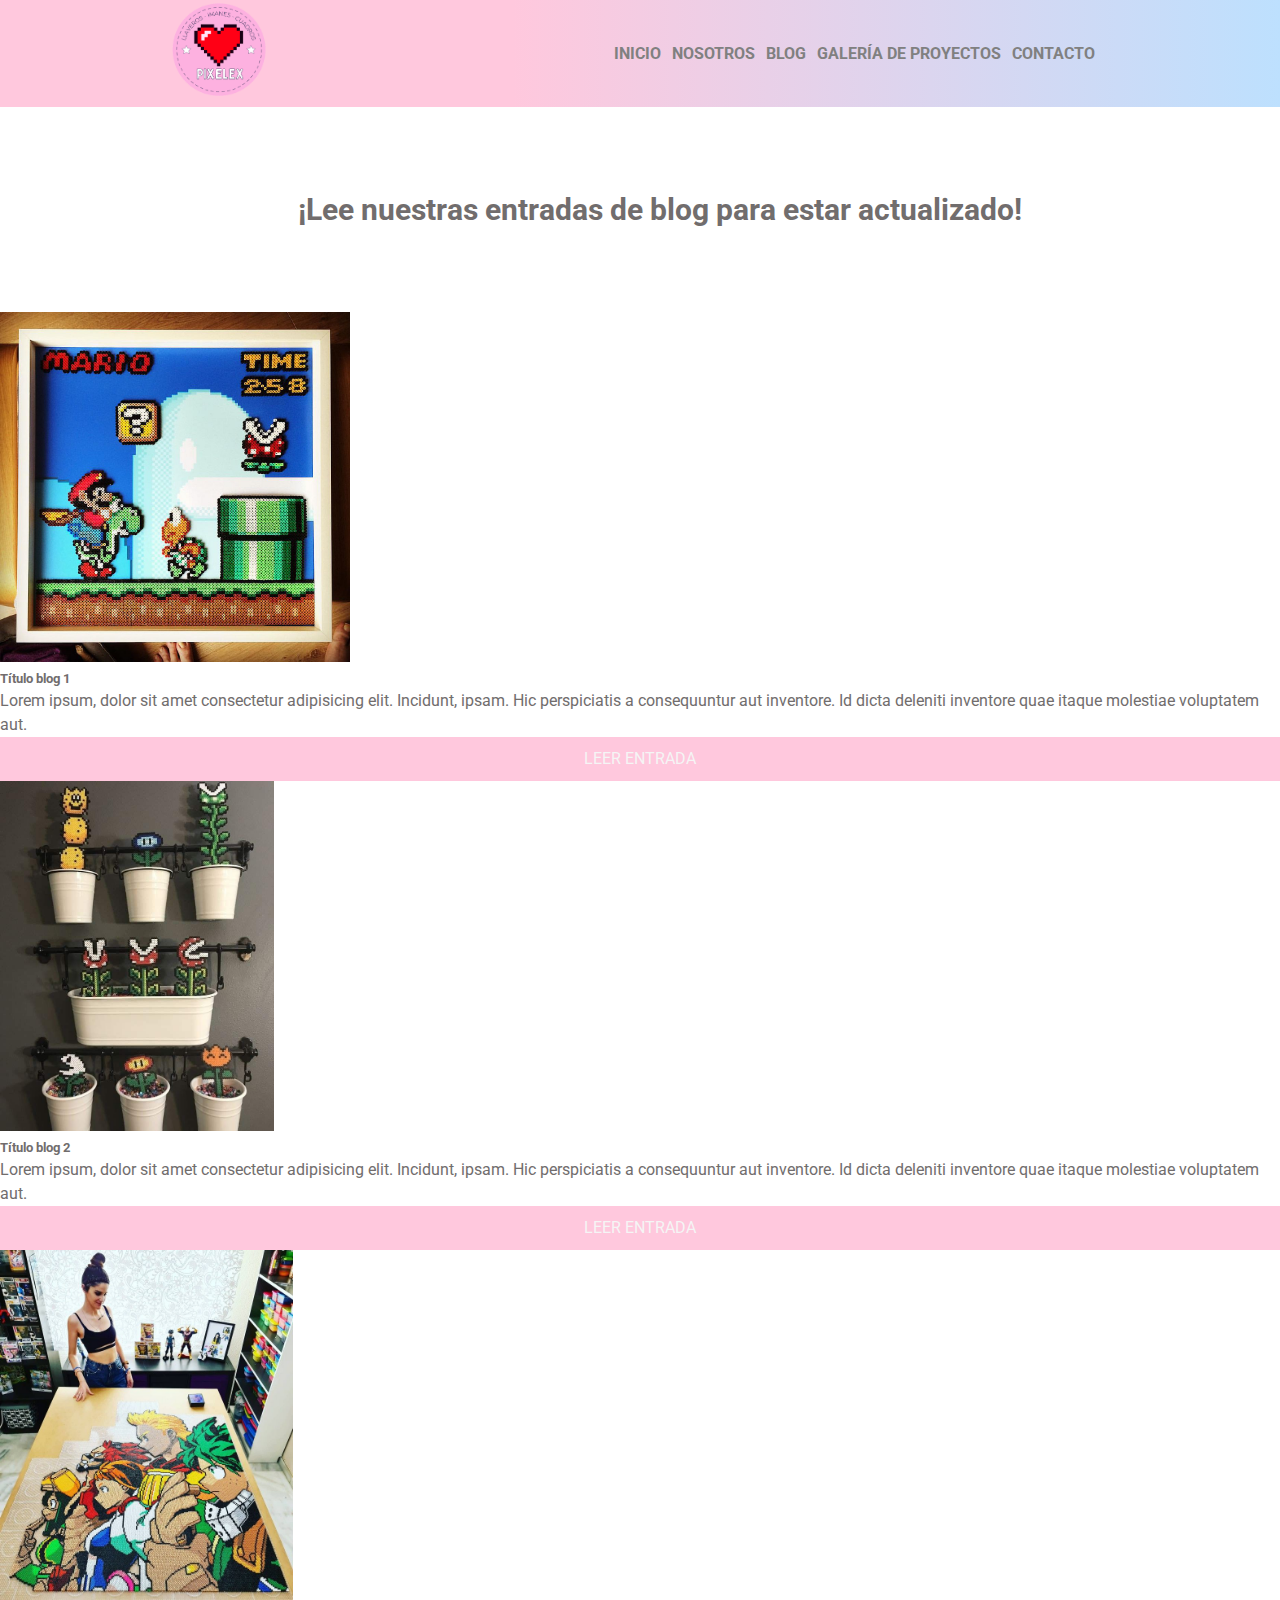
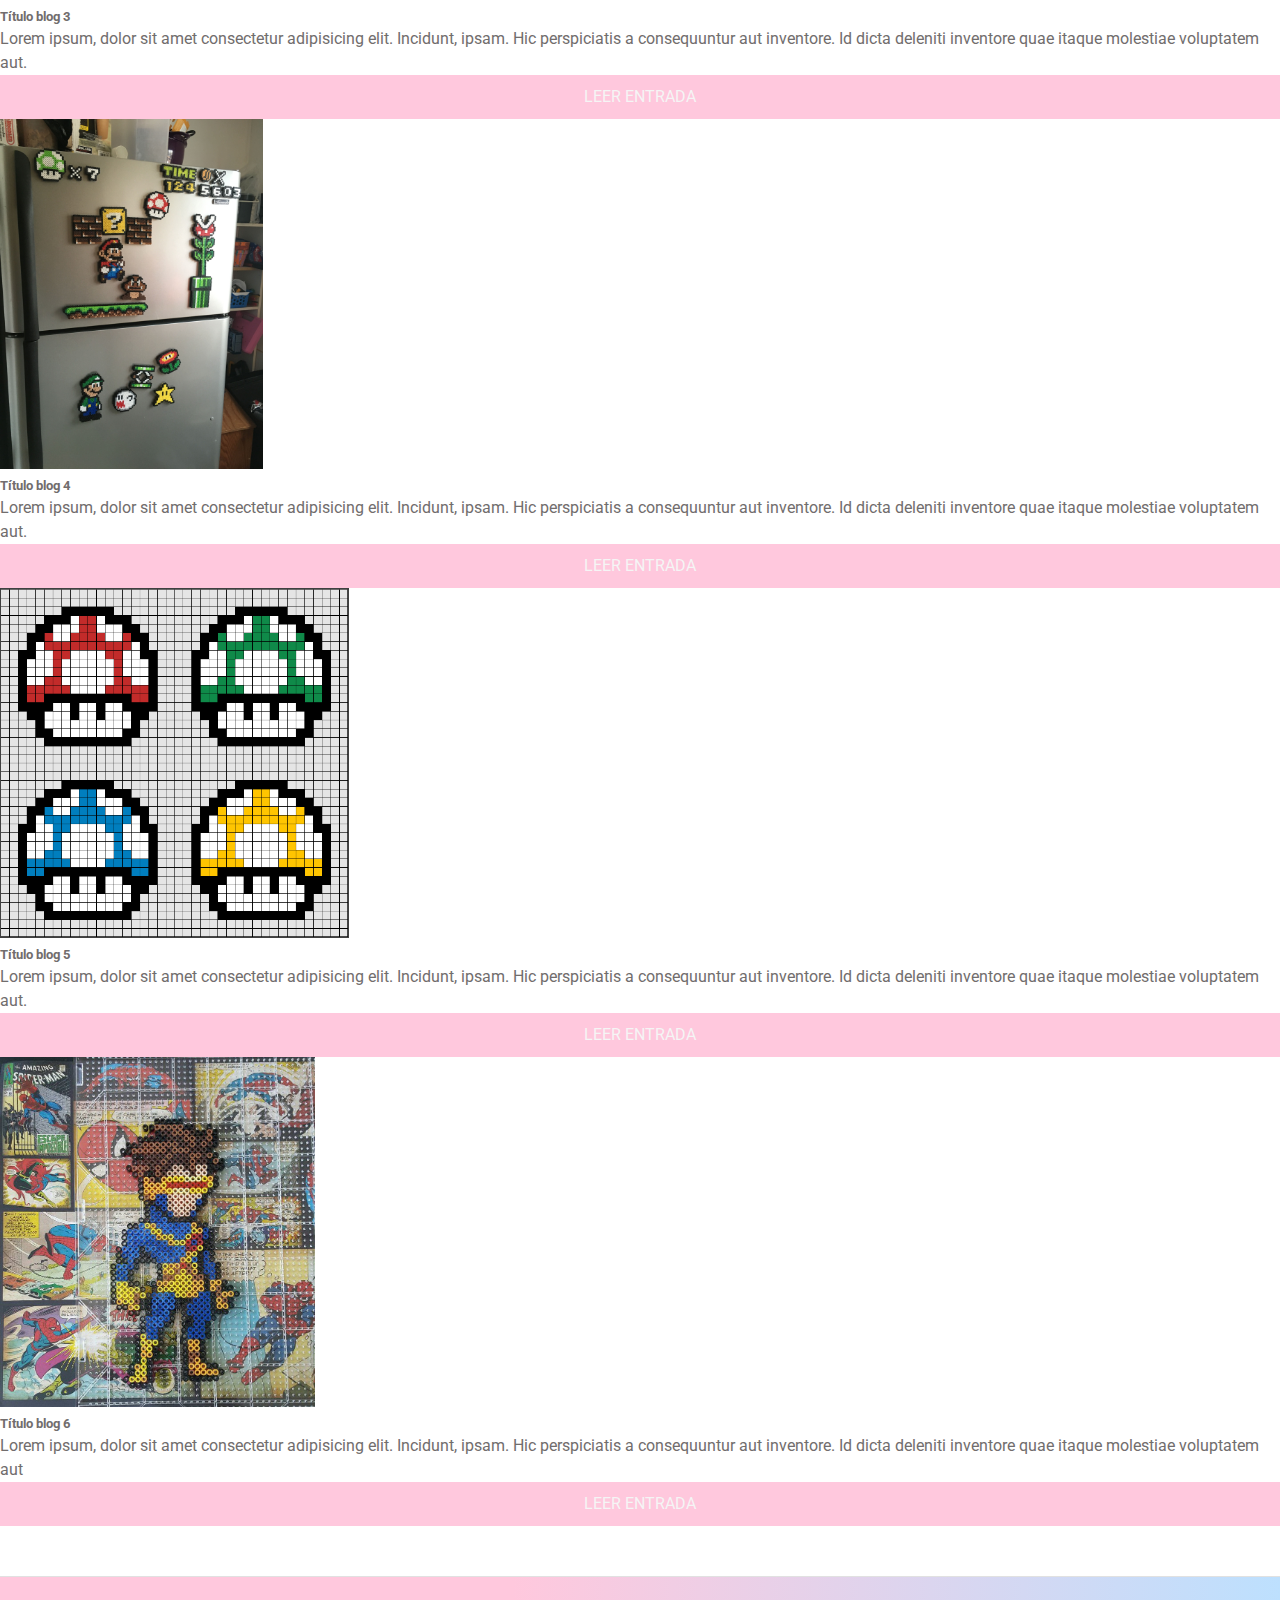
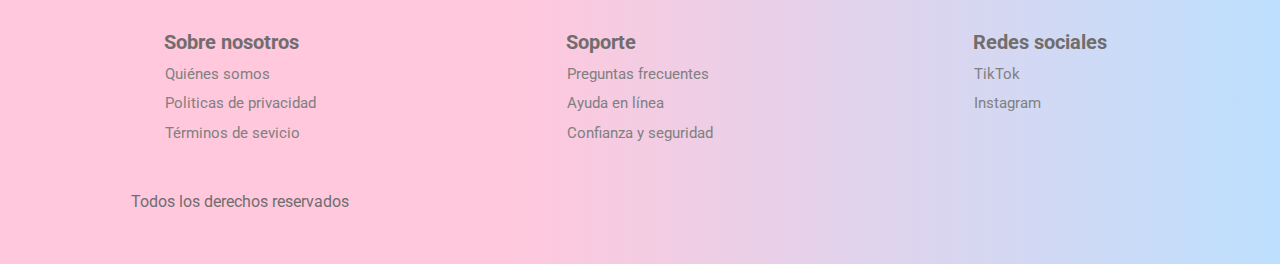
==== commit edd2a5a2: "Agregué una sección de blog con Bootstrap y modifiqué el contenedor de una sección en la página de i" ====
--- a/pages/blog.html
+++ b/pages/blog.html
@@ -5,12 +5,18 @@
     <meta charset="UTF-8">
     <meta http-equiv="X-UA-Compatible" content="IE=edge">
     <meta name="viewport" content="width=device-width, initial-scale=1.0">
-    <!-- Favicon -->
+        <!-- Favicon -->
     <link rel="icon" href="../img/Icono.ico">
     <!-- Fuente Roboto -->
     <link rel="preconnect" href="https://fonts.googleapis.com">
     <link rel="preconnect" href="https://fonts.gstatic.com" crossorigin>
     <link href="https://fonts.googleapis.com/css2?family=Roboto&display=swap" rel="stylesheet">
+    <!-- Animate CSS -->
+    <link rel="stylesheet" href="https://cdnjs.cloudflare.com/ajax/libs/animate.css/4.1.1/animate.min.css">
+    <!-- Bootstrap -->
+    <link href="https://cdn.jsdelivr.net/npm/bootstrap@5.2.0/dist/css/bootstrap.min.css" rel="stylesheet"
+    integrity="sha384-gH2yIJqKdNHPEq0n4Mqa/HGKIhSkIHeL5AyhkYV8i59U5AR6csBvApHHNl/vI1Bx" crossorigin="anonymous">
+    <!-- CSS -->
     <link rel="stylesheet" href="../css/style.css">
     <title>Pixelex Chile</title>
 </head>
@@ -36,182 +42,107 @@
     </header>
     <!-- Fin del header -->
 
-    <!-- Título -->
-    <!-- Incion mensaje imagen -->
+
+    <!-- Incio título -->
     <section class="sobre-nosotros">
         <div class="contenedor sobre-nosotros-grid">
             <div class="texto-nosotros">
-                <h2>¡Lee nuestras entradas de blog para estar actualizado!</h2>
+                <h2 class="animate__animated animate__backInRight">¡Lee nuestras entradas de blog para estar actualizado!</h2>
             </div>
         </div>
     </section>
-    <!-- Fin mensaje imagen -->
+    <!-- Fin título -->
 
-    <main>
-        <div class="card-wrap">
-            <!-- Blog1 -->
-            <article class="card">
-                <header class="header-card">
-                    <img src="../img/img blog1.jfif" alt="img blog1">
-                    </header>
-                <footer class="footer-card">
-                    <div class="categoria-card">
-                        <span>Categoría</span>
-                    </div>
-                    <div class="texto card">
-                        <h3>Título del blog</h3>
-                        <p>Lorem ipsum dolor sit amet consectetur, adipisicing elit. Error in blanditiis consequatur.
-                            Quas accusamus at minus commodi earum odit quo!</p>
-                    </div>
-                    <div class="perfil-card">
-                        <div class="img-perfil-card">
-                            <img src="../img/img blogger1.jfif" alt="img blogger1">
-                        </div>
-                        <div class="text-perfil-card">
-                            <span>Autor(a):</span>
-                            <span>Fecha:</span>
-                            <a href="#">Leer artículo</a>
+                <!-- Blog 1 -->
+                <div class="row m-5 p-5">
+                    <div class="col-lg-4 col-md-6 col-sm-12 mb-4">
+                        <div class="card">
+                            <img src="../img/img blog1.jfif" height="350px" class="card-img-top" alt="img-blog-1">
+                            <div class="card-body">
+                                <h5 class="card-title">Título blog 1</h5>
+                                <p class="card-text">Lorem ipsum, dolor sit amet consectetur adipisicing elit. 
+                                    Incidunt, ipsam. Hic perspiciatis a consequuntur aut inventore. Id dicta deleniti inventore quae itaque molestiae voluptatem aut.
+                                </p>
+                                <a href="#" class="btn btn-primary btn-blog">Leer entrada</a>
+                            </div>
                         </div>
                     </div>
-                </footer>
-            </article>
 
-            <!-- Blog2 -->
-            <article class="card">
-                <header class="header-card">
-                    <img src="../img/img blog2.jfif" alt="img blog1">
-                </header>
-                <footer class="footer-card">
-                    <div class="categoria-card">
-                        <span>Categoría</span>
-                    </div>
-                    <div class="texto card">
-                        <h3>Título del blog</h3>
-                        <p>Lorem ipsum dolor sit amet consectetur, adipisicing elit. Error in blanditiis consequatur.
-                            Quas accusamus at minus commodi earum odit quo!</p>
-                    </div>
-                    <div class="perfil-card">
-                        <div class="img-perfil-card">
-                            <img src="../img/img blogger2.jfif" alt="img blogger1">
-                        </div>
-                        <div class="text-perfil-card">
-                            <span>Autor(a):</span>
-                            <span>Fecha:</span>
-                            <a href="#">Leer artículo</a>
+                    <!-- Blog 2 -->
+                    <div class="col-lg-4 col-md-6 col-sm-12 mb-4">
+                        <div class="card">
+                            <img src="../img/img blog2.jfif" height="350px" class="card-img-top" alt="img-blog-2">
+                            <div class="card-body">
+                                <h5 class="card-title">Título blog 2</h5>
+                                <p class="card-text">Lorem ipsum, dolor sit amet consectetur adipisicing elit. 
+                                    Incidunt, ipsam. Hic perspiciatis a consequuntur aut inventore. Id dicta deleniti inventore quae itaque molestiae voluptatem aut.
+                                </p>
+                                <a href="#" class="btn btn-primary btn-blog">Leer entrada</a>
+                            </div>
                         </div>
                     </div>
-                </footer>
-            </article>
 
-            <!-- Blog3 -->
-            <article class="card">
-                <header class="header-card">
-                    <img src="../img/img blog3.jfif" alt="img blog1">
-                </header>
-                <footer class="footer-card">
-                    <div class="categoria-card">
-                        <span>Categoría</span>
-                    </div>
-                    <div class="texto card">
-                        <h3>Título del blog</h3>
-                        <p>Lorem ipsum dolor sit amet consectetur, adipisicing elit. Error in blanditiis consequatur.
-                            Quas accusamus at minus commodi earum odit quo!</p>
-                    </div>
-                    <div class="perfil-card">
-                        <div class="img-perfil-card">
-                            <img src="../img/img blogger3.png" alt="img blogger1">
-                        </div>
-                        <div class="text-perfil-card">
-                            <span>Autor(a):</span>
-                            <span>Fecha:</span>
-                            <a href="#">Leer artículo</a>
+                    <!-- Blog 3 -->
+                    <div class="col-lg-4 col-md-6 col-sm-12 mb-4">
+                        <div class="card">
+                            <img src="../img/img blog3.jfif" height="350px" class="card-img-top" alt="img-blog-2">
+                            <div class="card-body">
+                                <h5 class="card-title">Título blog 3</h5>
+                                <p class="card-text">Lorem ipsum, dolor sit amet consectetur adipisicing elit. 
+                                    Incidunt, ipsam. Hic perspiciatis a consequuntur aut inventore. Id dicta deleniti inventore quae itaque molestiae voluptatem aut.
+                                </p>
+                                <a href="#" class="btn btn-primary btn-blog">Leer entrada</a>
+                            </div>
                         </div>
                     </div>
-                </footer>
-            </article>
 
-            <!-- Blog4 -->
-            <article class="card">
-                <header class="header-card">
-                    <img src="../img/img blog4.jfif" alt="img blog1">
-                </header>
-                <footer class="footer-card">
-                    <div class="categoria-card">
-                        <span>Categoría</span>
-                    </div>
-                    <div class="texto card">
-                        <h3>Título del blog</h3>
-                        <p>Lorem ipsum dolor sit amet consectetur, adipisicing elit. Error in blanditiis consequatur.
-                            Quas accusamus at minus commodi earum odit quo!</p>
-                    </div>
-                    <div class="perfil-card">
-                        <div class="img-perfil-card">
-                            <img src="../img/img blogger4.jfif" alt="img blogger1">
-                        </div>
-                        <div class="text-perfil-card">
-                            <span>Autor(a):</span>
-                            <span>Fecha:</span>
-                            <a href="#">Leer artículo</a>
+                    <!-- Blog 4 -->
+                    <div class="col-lg-4 col-md-6 col-sm-12 mb-4">
+                        <div class="card">
+                            <img src="../img/img blog4.jfif" height="350px" class="card-img-top" alt="img-blog-4">
+                            <div class="card-body">
+                                <h5 class="card-title">Título blog 4</h5>
+                                <p class="card-text">Lorem ipsum, dolor sit amet consectetur adipisicing elit. 
+                                    Incidunt, ipsam. Hic perspiciatis a consequuntur aut inventore. Id dicta deleniti inventore quae itaque molestiae voluptatem aut.
+                                </p>
+                                <a href="#" class="btn btn-primary btn-blog">Leer entrada</a>
+                            </div>
                         </div>
                     </div>
-                </footer>
-            </article>
 
-            <!-- Blog5 -->
-            <article class="card">
-                <header class="header-card">
-                    <img src="../img/img blog5.png" alt="img blog1">
-                </header>
-                <footer class="footer-card">
-                    <div class="categoria-card">
-                        <span>Categoría</span>
-                    </div>
-                    <div class="texto card">
-                        <h3>Título del blog</h3>
-                        <p>Lorem ipsum dolor sit amet consectetur, adipisicing elit. Error in blanditiis consequatur.
-                            Quas accusamus at minus commodi earum odit quo!</p>
-                    </div>
-                    <div class="perfil-card">
-                        <div class="img-perfil-card">
-                            <img src="../img/img blogger5.jfif" alt="img blogger1">
-                        </div>
-                        <div class="text-perfil-card">
-                            <span>Autor(a):</span>
-                            <span>Fecha:</span>
-                            <a href="#">Leer artículo</a>
+                    <!-- Blog 5 -->
+                    <div class="col-lg-4 col-md-6 col-sm-12 mb-4">
+                        <div class="card">
+                            <img src="../img/img blog5.png" height="350px" class="card-img-top" alt="img-blog-5">
+                            <div class="card-body">
+                                <h5 class="card-title">Título blog 5</h5>
+                                <p class="card-text">Lorem ipsum, dolor sit amet consectetur adipisicing elit. 
+                                    Incidunt, ipsam. Hic perspiciatis a consequuntur aut inventore. Id dicta deleniti inventore quae itaque molestiae voluptatem aut.
+                                </p>
+                                <a href="#" class="btn btn-primary btn-blog">Leer entrada</a>
+                            </div>
                         </div>
                     </div>
-                </footer>
-            </article>
 
-            <!-- Blog6 -->
-            <article class="card">
-                <header class="header-card">
-                    <img src="../img/img blog6.jfif" alt="img blog1">
-                </header>
-                <footer class="footer-card">
-                    <div class="categoria-card">
-                        <span>Categoría</span>
-                    </div>
-                    <div class="texto card">
-                        <h3>Título del blog.</h3>
-                        <p>Lorem ipsum dolor sit amet consectetur, adipisicing elit. Error in blanditiis consequatur.
-                            Quas accusamus at minus commodi earum odit quo!</p>
-                    </div>
-                    <div class="perfil-card">
-                        <div class="img-perfil-card">
-                            <img src="../img/img blogger6.jfif" alt="img blogger1">
-                        </div>
-                        <div class="text-perfil-card">
-                            <span>Autor(a):</span>
-                            <span>Fecha:</span>
-                            <a href="#">Leer artículo</a>
+                    <!-- Blog 6 -->
+                    <div class="col-lg-4 col-md-6 col-sm-12 mb-4">
+                        <div class="card">
+                            <img src="../img/img blog6.jfif" height="350px" class="card-img-top" alt="img-blog-6">
+                            <div class="card-body">
+                                <h5 class="card-title">Título blog 6</h5>
+                                <p class="card-text">Lorem ipsum, dolor sit amet consectetur adipisicing elit. 
+                                    Incidunt, ipsam. Hic perspiciatis a consequuntur aut inventore. Id dicta deleniti inventore quae itaque molestiae voluptatem aut
+                                </p>
+                                <a href="#" class="btn btn-primary btn-blog">Leer entrada</a>
+                            </div>
                         </div>
                     </div>
-                </footer>
-            </article>
-        </div>
-    </main>
+                </div>
+
+            </section>
+            <!-- Fin blog -->
+
+
     <!-- Inicio footer -->
     <footer class="footer grid-footer contenedor-footer">
         <div>
--- a/css/style.css
+++ b/css/style.css
@@ -17,21 +17,25 @@
     justify-content: space-around;
     align-items: center;
     font-weight: bolder;
-    margin: 20px;
-    padding: 20px;
+    background-image: linear-gradient(to right, #ffc8dd 40%, #bde0fe 100%);
 }
 
 .header img {
-    width: 150px;
-    height: 150px;
+    width: 100px;
+    height: 100px;
 }
 
 .header nav {
     text-transform: uppercase;
 }
 
+.header a, .listado-categorias a{
+    text-decoration: none;
+    color: grey;
+}
+
 .header nav a:hover {
-    background-color: #ffc8dd;
+    background-color: #a2d2ff;
     border-radius: 15px;
 
 }
@@ -122,7 +126,7 @@
 .listado-categorias {
     display: grid;
     padding: 40px 10px;
-    grid-template-columns: repeat(3, 1fr);
+    grid-template-columns: repeat(2, 1fr);
     gap: 10px;
     justify-items: center;
 }
@@ -160,6 +164,7 @@
     margin-top: 50px;
     padding: 50px;
     justify-items: center;
+    background-image: linear-gradient(to right, #ffc8dd 40%, #bde0fe 100%);
 }
 
 .grid-footer {
@@ -182,6 +187,8 @@
     padding: 1px;
     font-size: 15px;
     text-align: start;
+    text-decoration: none;
+    color: gray;
 }
 
 .footer p {
@@ -213,98 +220,49 @@
 
 /* Blog */
 
-article.card {
-    max-width: 300px;
-    background-color: #f8f8f8;
-    border-radius: 8px;
-    margin: 10px;
-    padding: 5px 15px;
-    box-shadow: 0 0 12px #d7d7d7;
-}
-
-.header-card img {
-    border-radius: 8px 8px 0 0;
-    max-height: 200px;
+.btn-blog{
+    background-color:#ffc8dd;
+}
+
+
+/* Galería de proyectos */
+
+#galeria .col-lg-4{
+    padding: 25px;
+}
+
+#galeria img:hover{
+    border: 5px solid #f7f7f7
+}
+
+#galeria img{
+    width: 100%;
+    height: 450px;
+}
+
+.img1 img{
     height: 200px;
-    width: 100%;
-}
-
-.categoria-card {
-    margin-top: 10px;
-}
-
-.categoria-card span,
-.text-perfil-card a {
-    background-color: #ffc8dd;
-    color: white;
-    padding: .20px .50px;
-    border-radius: 4px;
-    margin-bottom: 8px;
-}
-
-.card footer {
-    padding: 0 10px;
-}
-
-.perfil-card {
-    display: flex;
-    align-items: center;
-}
-
-.img-perfil-card {
-    display: flex;
-}
-
-.img-perfil-card img {
-    width: 50px;
-    margin: 10px 10px 10px 0;
+    border-top-right-radius: 15px;
+    border-top-left-radius: 15px;
+    width: 100%;
+}
+
+.img2{
+    position: relative;
+    display: block;
+    margin-left: auto;
+    margin-right: auto;
+    z-index: 1;
+    width: 140px;
+    height: 140px;
     border-radius: 50%;
-}
-
-.text-perfil-card {
-    display: flex;
-    flex-flow: column;
-}
-
-.text-perfil-card span:nth-child(2) {
-    color: #cfcfcf;
-}
-
-.card-wrap {
-    display: grid;
-    grid-template-columns: repeat(2, 2fr);
-    justify-items: center;
-    margin: 20px;
-    padding: 20px;
-}
-
-.text-perfil-card a {
-    font-size: 20px;
-    font-weight: bold;
-}
-
-
-/* Galería */
-
-.img-galeria {
-    width: 100%;
-}
-
-.img-galeria img {
-    width: 100%;
-    height: 100%;
-    padding: 10px;
-
-}
-
-.galeria {
-    padding: 40px;
-    width: 100%;
-    margin: auto;
-    display: grid;
-    grid-template-columns: repeat(3, 1fr);
-    column-gap: .50px;
-    row-gap: .50px;
+    border: 7px solid #fff;
+    margin-top: 80px;
+}
+
+.card:hover .img2 img{
+    border-color: darkcyan;
+    transition: .7s;
 }
 
 
@@ -394,6 +352,7 @@
     position: absolute;
     transition: .3s ease all;
     left: 0%;
+    background: linear-gradient(to right, #ffc8dd 40%, #bde0fe 100%);
 }
 
 .button{
@@ -414,10 +373,6 @@
 
 @media(max-width: 1920px) {
 
-    .galeria {
-        grid-template-columns: repeat(3, 1fr);
-    }
-
     .header {
         flex-direction: row;
     }
@@ -446,9 +401,6 @@
 
 
     @media(max-width: 769px) {
-        .galeria {
-            grid-template-columns: repeat(2, 1fr);
-        }
 
         .header {
             flex-direction: column;
@@ -476,9 +428,6 @@
     }
 
     @media(max-width: 426px) {
-        .galeria {
-            grid-template-columns: repeat(1, 1fr);
-        }
     
         .header {
             flex-direction: column;
